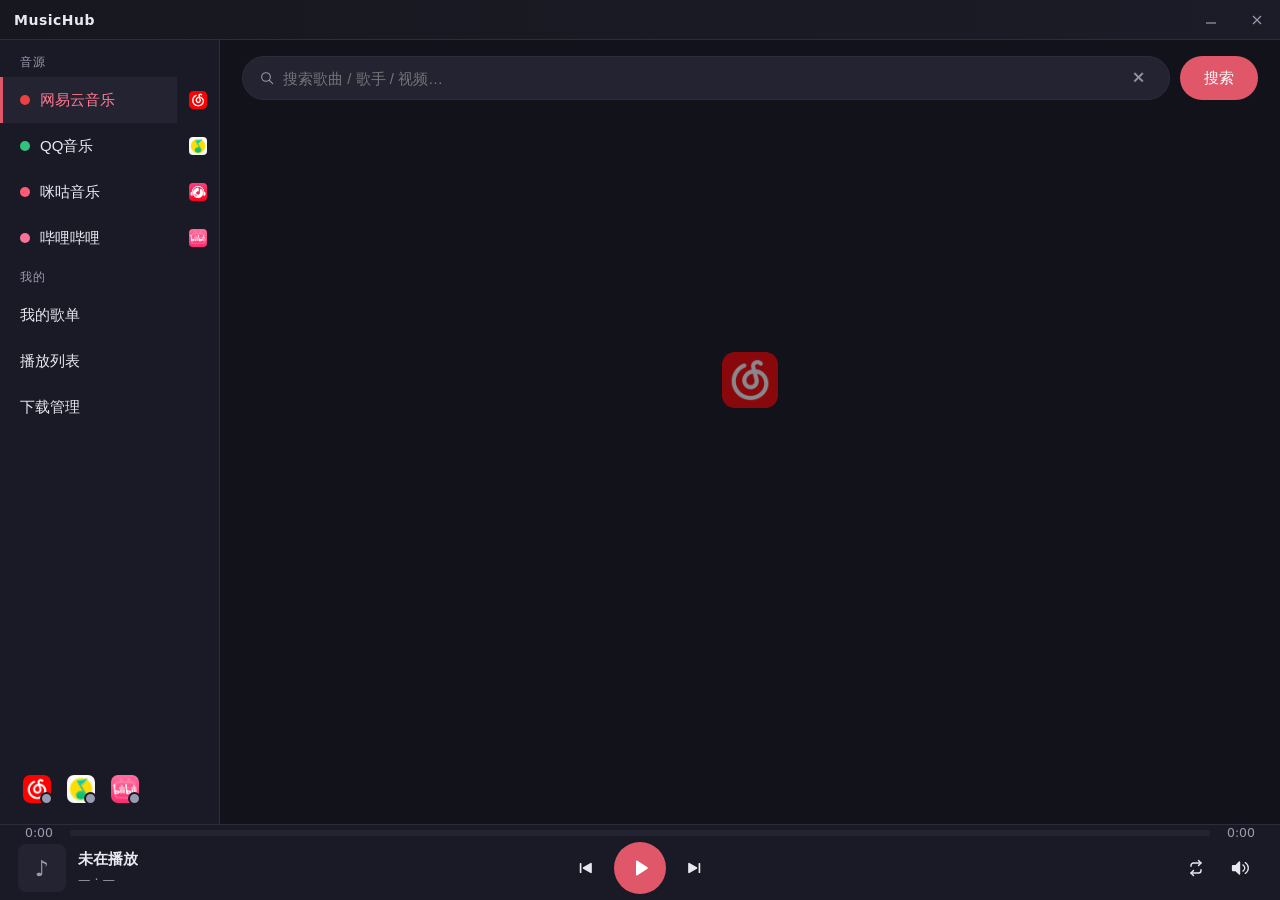
==== web/index.html @ c15dfe08 "MusicHub 多源音乐播放器初始提交 pywebview + WebView2 桌面程序, 内置本地 HTTP 服务; 支持网易云/QQ/咪咕/B站四音源的搜索(含翻页)、播放、歌词、 歌单浏览、" ====
<!DOCTYPE html>
<html lang="zh-CN">
<head>
<meta charset="utf-8">
<meta name="viewport" content="width=device-width, initial-scale=1, maximum-scale=1, user-scalable=no, viewport-fit=cover">
<title>MusicHub</title>
<link rel="stylesheet" href="/web/style.css">
</head>
<body>
<!-- 自定义标题栏(米哈游启动器风格) -->
<div id="titlebar">
  <div class="tb-left">
    <span class="tb-name">MusicHub</span>
  </div>
  <div class="tb-drag"></div>
  <div class="tb-btns">
    <button class="tb-btn" id="tb-min" title="最小化">
      <svg width="10" height="10" viewBox="0 0 10 10"><path d="M0 8h10" stroke="currentColor" stroke-width="1.2"/></svg>
    </button>
    <button class="tb-btn close" id="tb-close" title="关闭">
      <svg width="10" height="10" viewBox="0 0 10 10"><path d="M1 1l8 8M9 1l-8 8" stroke="currentColor" stroke-width="1.2"/></svg>
    </button>
  </div>
</div>
<div id="app">
  <!-- 左栏: 音源 + 我的 -->
  <aside id="sidebar">
    <nav class="sources">
      <div class="nav-title">音源</div>
      <div class="src-row"><button class="src-btn active" data-source="netease"><span class="dot" style="background:#ec4141"></span>网易云音乐</button><button class="src-pl" data-source="netease" title="网易云歌单"><img class="src-ic" src="/web/img/netease.png" alt=""></button></div>
      <div class="src-row"><button class="src-btn" data-source="qq"><span class="dot" style="background:#31c27c"></span>QQ音乐</button><button class="src-pl" data-source="qq" title="QQ歌单"><img class="src-ic" src="/web/img/qq.png" alt=""></button></div>
      <div class="src-row"><button class="src-btn" data-source="migu"><span class="dot" style="background:#ff5b77"></span>咪咕音乐</button><button class="src-pl" data-source="migu" title="咪咕歌单"><img class="src-ic" src="/web/img/migu.png" alt=""></button></div>
      <div class="src-row"><button class="src-btn" data-source="bilibili"><span class="dot" style="background:#fb7299"></span>哔哩哔哩</button><button class="src-pl" data-source="bilibili" title="B站歌单"><img class="src-ic" src="/web/img/bilibili.png" alt=""></button></div>
    </nav>
    <nav class="mine">
      <div class="nav-title">我的</div>
      <button class="mine-btn" id="btn-mylists">我的歌单</button>
      <button class="mine-btn" id="btn-queue">播放列表</button>
      <button class="mine-btn" id="btn-downloads">下载管理</button>
    </nav>
    <div class="sidebar-foot">
      <div class="acct-row">
        <button class="acct-btn" id="btn-login" title="网易云账号"><img class="src-ic" src="/web/img/netease.png" alt=""></button>
        <button class="acct-btn" id="btn-qqlogin" title="QQ音乐账号"><img class="src-ic" src="/web/img/qq.png" alt=""></button>
        <button class="acct-btn" id="btn-bililogin" title="哔哩哔哩账号"><img class="src-ic" src="/web/img/bilibili.png" alt=""></button>
      </div>
    </div>
  </aside>

  <!-- 中栏: 搜索/结果/歌单 -->
  <main id="main">
    <header class="topbar">
      <div class="searchbox">
        <span class="search-ic"><svg viewBox="0 0 48 48" fill="none" stroke="currentColor" stroke-width="3.2" stroke-linecap="round"><circle cx="21" cy="21" r="13"/><path d="M31 31l10 10"/></svg></span>
        <input id="search-input" type="search" placeholder="搜索歌曲 / 歌手 / 视频…" autocomplete="off">
        <button id="search-clear" class="clear-btn" title="清除">✕</button>
      </div>
      <button id="btn-search" class="go-btn">搜索</button>
    </header>
    <div id="crumb" class="crumb hidden"></div>
    <div id="content" class="content scroll-y">
      <div id="list" class="song-list"></div>
      <div id="empty" class="empty">
        <div class="empty-ic src-logo-lg"><img src="/web/img/netease.png" alt="网易云音乐"></div>
      </div>
    </div>
  </main>

  <!-- 右栏: 播放列表 -->
  <aside id="playlist-panel">
    <div class="pl-head">
      <div class="pl-tabs hidden" id="pl-tabs">
        <button class="pl-tab active" data-v="feed">当前视频</button>
        <button class="pl-tab" data-v="main">播放列表</button>
      </div>
      <span class="pl-title">播放列表</span>
      <span class="pl-count" id="pl-count">0</span>
      <button class="pl-clear" id="pl-clear" title="清空">清空</button>
    </div>
    <div id="pl-list" class="pl-list scroll-y"></div>
    <div class="pl-hint">长按拖动排序 · 左滑删除</div>
  </aside>
</div>

<!-- 底部播放条 -->
<div id="playerbar">
  <div class="pb-progress">
    <span class="time" id="t-cur">0:00</span>
    <div class="bar" id="seek-bar"><div class="bar-fill" id="seek-fill"><span class="knob"></span></div><div class="tip" id="seek-tip"></div></div>
    <span class="time" id="t-dur">0:00</span>
  </div>
  <div class="pb-main">
    <div class="pb-info">
      <div class="pb-cover" id="pb-cover"><span>♪</span></div>
      <div class="pb-meta">
        <div class="pb-title" id="pb-title">未在播放</div>
        <div class="pb-artist" id="pb-artist">— · —</div>
      </div>
    </div>
    <div class="pb-controls">
      <button class="pb-btn" id="btn-prev" title="上一首"><svg viewBox="0 0 48 48" fill="currentColor"><rect x="9" y="12" width="4" height="24" rx="1.5"/><path d="M38 13.5v21c0 1.6-1.8 2.5-3.1 1.6L17 25.6c-1.2-.8-1.2-2.4 0-3.2l17.9-10.5c1.3-.9 3.1 0 3.1 1.6z"/></svg></button>
      <button class="pb-btn play" id="btn-play" title="播放/暂停"><svg viewBox="0 0 48 48" fill="currentColor"><path d="M16 10.5v27c0 1.2 1.3 1.9 2.3 1.3l20.6-13.5c1-.6 1-2 0-2.6L18.3 9.2c-1-.6-2.3.1-2.3 1.3z"/></svg></button>
      <button class="pb-btn" id="btn-next" title="下一首"><svg viewBox="0 0 48 48" fill="currentColor"><rect x="35" y="12" width="4" height="24" rx="1.5"/><path d="M10 13.5v21c0 1.6 1.8 2.5 3.1 1.6L31 25.6c1.2-.8 1.2-2.4 0-3.2L13.1 11.9c-1.3-.9-3.1 0-3.1 1.6z"/></svg></button>
    </div>
    <div class="pb-right">
      <button class="pb-btn" id="btn-mode" title="播放模式"></button>
      <button class="pb-btn" id="btn-vol" title="音量"><svg viewBox="0 0 48 48" fill="currentColor"><path d="M24.5 9.8v28.4c0 1.7-2 2.6-3.2 1.4l-8.1-8.1H7.5c-1.7 0-3-1.3-3-3V19.5c0-1.7 1.3-3 3-3h5.7l8.1-8.1c1.2-1.2 3.2-.3 3.2 1.4z"/><path fill="none" stroke="currentColor" stroke-width="3" stroke-linecap="round" d="M31 16.5c2.8 2 4.5 4.9 4.5 7.5s-1.7 5.5-4.5 7.5M36.5 11c4.7 3.2 7.5 7.9 7.5 13s-2.8 9.8-7.5 13"/></svg></button>
    </div>
  </div>
</div>

<!-- 音量浮层 -->
<div id="vol-pop" class="vol-pop hidden">
  <div class="vol-track" id="vol-track"><div class="vol-fill" id="vol-fill"></div></div>
  <span class="vol-val" id="vol-val">80</span>
</div>

<!-- 长按上下文菜单 -->
<div id="ctx-menu" class="ctx-menu hidden"></div>

<!-- 歌单名称输入弹窗 -->
<div id="plname-modal" class="modal hidden">
  <div class="modal-box">
    <button class="modal-close" id="plname-close">✕</button>
    <h3 id="plname-title">新建歌单</h3>
    <input id="plname-input" class="plname-input" type="text" maxlength="30" placeholder="输入歌单名称">
    <div class="plname-actions">
      <button class="go-btn ghost" id="plname-cancel">取消</button>
      <button class="go-btn" id="plname-ok">确定</button>
    </div>
  </div>
</div>

<!-- 歌单封面选择弹窗 -->
<div id="plicon-modal" class="modal hidden">
  <div class="modal-box">
    <button class="modal-close" id="plicon-close">✕</button>
    <h3>选择歌单封面</h3>
    <div class="icon-grid" id="plicon-grid"></div>
    <input type="file" id="plicon-file" accept="image/*" class="hidden">
    <div class="plname-actions">
      <button class="go-btn ghost" id="plicon-none">清除封面</button>
    </div>
  </div>
</div>

<!-- 本地图片裁切弹窗 -->
<div id="crop-modal" class="modal hidden">
  <div class="modal-box crop-box">
    <button class="modal-close" id="crop-close">✕</button>
    <h3>拖动 / 缩放选择封面区域</h3>
    <div class="crop-stage" id="crop-stage">
      <canvas id="crop-canvas" width="280" height="280"></canvas>
      <div class="crop-frame"></div>
    </div>
    <div class="crop-zoom">
      <span>－</span>
      <input type="range" id="crop-zoom" min="1" max="4" step="0.01" value="1">
      <span>＋</span>
    </div>
    <div class="plname-actions">
      <button class="go-btn ghost" id="crop-cancel">取消</button>
      <button class="go-btn" id="crop-ok">确定</button>
    </div>
  </div>
</div>

<!-- 网易云登录弹窗 -->
<div id="login-modal" class="modal hidden">
  <div class="modal-box">
    <button class="modal-close" id="login-close">✕</button>
    <h3>网易云音乐登录</h3>
    <div class="login-tabs">
      <button class="lt active" data-tab="qr">扫码登录</button>
      <button class="lt" data-tab="cookie">粘贴 Cookie</button>
    </div>
    <div class="login-pane" id="pane-qr">
      <div class="qr-wrap"><img id="qr-img" alt="二维码"><div class="qr-mask" id="qr-mask"></div></div>
      <p class="qr-tip" id="qr-tip">用网易云音乐 App 扫码</p>
      <button class="wide-btn" id="qr-refresh">刷新二维码</button>
      <button class="wide-btn ghost" id="qr-native">扫码被风控？在应用内登录</button>
      <p class="qr-tip err" id="qr-native-msg"></p>
    </div>
    <div class="login-pane hidden" id="pane-cookie">
      <p class="qr-tip">在电脑浏览器登录 music.163.com 后，复制请求头 Cookie 粘贴到下方（或仅 MUSIC_U 值）</p>
      <textarea id="cookie-input" rows="4" placeholder="MUSIC_U=...; NMTID=..."></textarea>
      <button class="wide-btn" id="cookie-save">保存登录</button>
      <p class="qr-tip err" id="cookie-msg"></p>
    </div>
    <button class="wide-btn ghost hidden" id="ne-logout" style="margin-top:10px">退出登录</button>
  </div>
</div>

<!-- QQ音乐登录弹窗 -->
<div id="qqlogin-modal" class="modal hidden">
  <div class="modal-box">
    <button class="modal-close" id="qqlogin-close">✕</button>
    <h3>QQ音乐登录</h3>
    <div class="login-pane" id="pane-qq">
      <button class="wide-btn" id="qq-native">在应用内登录（推荐，自动写入）</button>
      <p class="qr-tip">在弹出的官方页面中扫码或账号登录 QQ 音乐，完成后自动保存登录态，无需手动复制 Cookie</p>
      <p class="qr-tip err" id="qq-native-msg"></p>
      <p class="qr-tip">或手动粘贴 Cookie：在电脑浏览器登录 y.qq.com 后，按 F12 打开开发者工具，在 Network 任意请求的 Request Headers 中复制完整 Cookie 粘贴到下方（需包含 uin= 与 qqmusic_key= 或 qm_keyst=）</p>
      <textarea id="qq-cookie-input" rows="4" placeholder="uin=123456789; qqmusic_key=Q_H_L_...; qm_keyst=Q_H_L_..."></textarea>
      <button class="wide-btn" id="qq-cookie-save">保存登录</button>
      <button class="wide-btn hidden" id="qq-logout" style="margin-top:8px">退出登录</button>
      <p class="qr-tip err" id="qq-cookie-msg"></p>
    </div>
  </div>
</div>

<!-- B站登录弹窗 -->
<div id="bililogin-modal" class="modal hidden">
  <div class="modal-box">
    <button class="modal-close" id="bililogin-close">✕</button>
    <h3>哔哩哔哩登录</h3>
    <div class="login-tabs">
      <button class="blt active" data-tab="qr">扫码登录</button>
      <button class="blt" data-tab="cookie">粘贴 Cookie</button>
    </div>
    <div class="login-pane" id="bili-pane-qr">
      <div class="qr-wrap"><img id="bili-qr-img" alt="二维码"><div class="qr-mask" id="bili-qr-mask"></div></div>
      <p class="qr-tip" id="bili-qr-tip">用哔哩哔哩 App 扫码</p>
      <button class="wide-btn" id="bili-qr-refresh">刷新二维码</button>
    </div>
    <div class="login-pane hidden" id="bili-pane-cookie">
      <p class="qr-tip">在电脑浏览器登录 bilibili.com 后，按 F12 打开开发者工具，在 Network 任意请求的 Request Headers 中复制完整 Cookie 粘贴到下方（需包含 SESSDATA=）</p>
      <textarea id="bili-cookie-input" rows="4" placeholder="SESSDATA=...; bili_jct=...; DedeUserID=..."></textarea>
      <button class="wide-btn" id="bili-cookie-save">保存登录</button>
      <p class="qr-tip err" id="bili-cookie-msg"></p>
    </div>
    <button class="wide-btn hidden" id="bili-logout" style="margin-top:8px">退出登录</button>
  </div>
</div>

<!-- 歌词/视频全屏覆盖层 -->
<div id="lyric-overlay" class="lyric-overlay hidden">
  <div class="lo-bg" id="lo-bg"></div>
  <div class="lo-head">
    <div class="lo-meta">
      <div class="lo-title" id="lo-title">未在播放</div>
      <div class="lo-artist" id="lo-artist">—</div>
    </div>
    <div class="lo-seek">
      <button class="ls-btn" id="lo-prev" title="上一首"><svg viewBox="0 0 48 48" fill="currentColor"><rect x="9" y="12" width="4" height="24" rx="1.5"/><path d="M38 13.5v21c0 1.6-1.8 2.5-3.1 1.6L17 25.6c-1.2-.8-1.2-2.4 0-3.2l17.9-10.5c1.3-.9 3.1 0 3.1 1.6z"/></svg></button>
      <span class="time" id="lo-t-cur">0:00</span>
      <div class="bar" id="lo-seek-bar"><div class="bar-fill" id="lo-seek-fill"><span class="knob"></span></div></div>
      <span class="time" id="lo-t-dur">0:00</span>
      <button class="ls-btn" id="lo-next" title="下一首"><svg viewBox="0 0 48 48" fill="currentColor"><rect x="35" y="12" width="4" height="24" rx="1.5"/><path d="M10 13.5v21c0 1.6 1.8 2.5 3.1 1.6l17.9-10.5c1.2-.8 1.2-2.4 0-3.2L13.1 11.9c-1.3-.9-3.1 0-3.1 1.6z"/></svg></button>
    </div>
    <div class="lo-right">
      <button class="lo-close" id="lo-close" title="收起"><svg viewBox="0 0 24 24" fill="none" stroke="currentColor" stroke-width="2.2" stroke-linecap="round"><path d="M6 9l6 6 6-6"/></svg></button>
    </div>
  </div>
  <div class="lo-body">
    <div class="lo-video hidden" id="lo-video">
      <video id="lo-video-el" muted playsinline></video>
      <div class="lo-danmaku" id="lo-danmaku"></div>
      <div class="lo-gesture" id="lo-g-left"></div>
      <div class="lo-gesture right" id="lo-g-right"></div>
      <button class="mini-fs" id="mini-fs" title="全屏"><svg viewBox="0 0 24 24" fill="none" stroke="currentColor" stroke-width="2" stroke-linecap="round" stroke-linejoin="round"><path d="M8 3H5a2 2 0 0 0-2 2v3M16 3h3a2 2 0 0 1 2 2v3M8 21H5a2 2 0 0 1-2-2v-3M16 21h3a2 2 0 0 0 2-2v-3"/></svg></button>
      <div class="lo-indicator" id="lo-indicator"></div>
      <div class="lo-pp" id="lo-pp"><svg viewBox="0 0 24 24" fill="currentColor"><path d="M8 5v14l11-7z"/></svg></div>
      <div class="lo-bar">
        <div class="bar" id="v-seek-bar"><div class="bar-fill" id="v-seek-fill"><span class="knob"></span></div></div>
        <div class="lo-bar-row">
          <div class="lo-bar-btns">
            <button class="vc-btn" id="v-prev" title="上一首"><svg viewBox="0 0 48 48" fill="currentColor"><rect x="9" y="12" width="4" height="24" rx="1.5"/><path d="M38 13.5v21c0 1.6-1.8 2.5-3.1 1.6L17 25.6c-1.2-.8-1.2-2.4 0-3.2l17.9-10.5c1.3-.9 3.1 0 3.1 1.6z"/></svg></button>
            <button class="vc-btn" id="v-play" title="播放/暂停"></button>
            <button class="vc-btn" id="v-next" title="下一首"><svg viewBox="0 0 48 48" fill="currentColor"><rect x="35" y="12" width="4" height="24" rx="1.5"/><path d="M10 13.5v21c0 1.6 1.8 2.5 3.1 1.6l17.9-10.5c1.2-.8 1.2-2.4 0-3.2L13.1 11.9c-1.3-.9-3.1 0-3.1 1.6z"/></svg></button>
            <span class="vc-time"><span id="v-t-cur">0:00</span> / <span id="v-t-dur">0:00</span></span>
          </div>
          <div class="dm-send">
            <select id="dm-mode" class="dm-sel" title="弹幕位置"><option value="1">滚动</option><option value="5">顶部</option><option value="4">底部</option></select>
            <select id="dm-color" class="dm-sel" title="弹幕颜色"><option value="16777215">白</option><option value="16711680">红</option><option value="65280">绿</option><option value="465560">蓝</option><option value="16776960">黄</option><option value="16753920">橙</option><option value="16711935">粉</option></select>
            <input id="dm-input" maxlength="100" placeholder="发个友善的弹幕见证当下">
            <button id="dm-btn">发送</button>
          </div>
          <div class="lo-bar-right">
            <button class="vc-act" id="v-like" title="点赞"><svg viewBox="0 0 24 24" fill="none" stroke="currentColor" stroke-width="1.7" stroke-linejoin="round" stroke-linecap="round"><path d="M7 22V11l5-9c1.4.3 2.2 1.4 2.2 2.9L13.5 9H19c1.2 0 2.1 1.1 1.8 2.3l-1.6 8A2 2 0 0 1 17.2 21H7Z"/><path d="M7 11H4a1 1 0 0 0-1 1v9a1 1 0 0 0 1 1h3"/></svg><span class="vc-act-n" id="v-like-n">0</span></button>
            <button class="vc-act" id="v-coin" title="投币"><svg viewBox="0 0 24 24" fill="none" stroke="currentColor" stroke-width="1.7"><circle cx="12" cy="12" r="9"/><text x="12" y="16.2" text-anchor="middle" font-size="11.5" font-weight="700" fill="currentColor" stroke="none">币</text></svg><span class="vc-act-n" id="v-coin-n">0</span></button>
            <button class="vc-act" id="v-cmt" title="评论区"><svg viewBox="0 0 24 24" fill="none" stroke="currentColor" stroke-width="1.7" stroke-linejoin="round"><path d="M21 6a2 2 0 0 0-2-2H5a2 2 0 0 0-2 2v9a2 2 0 0 0 2 2h2v4l4.5-4H19a2 2 0 0 0 2-2V6Z"/></svg><span class="vc-act-n" id="v-cmt-n">0</span></button>
            <button class="vc-toggle on" id="v-danmaku" title="弹幕显示模式"><svg viewBox="0 0 24 24"><rect x="2.5" y="4.5" width="19" height="15" rx="3.5" fill="none" stroke="currentColor" stroke-width="1.8"/><text x="12" y="16" text-anchor="middle" font-size="10" font-weight="700" fill="currentColor">弹</text></svg></button>
            <select class="lo-speed" id="lo-speed" title="倍速播放"><option value="0.5">0.5x</option><option value="0.75">0.75x</option><option value="1" selected>1x</option><option value="1.25">1.25x</option><option value="1.5">1.5x</option><option value="2">2x</option></select>
            <select class="lo-quality hidden" id="lo-quality" title="视频清晰度"></select>
            <div class="lo-ctl" id="lo-ctl"></div>
            <button id="lo-fs-btn" title="全屏"><svg viewBox="0 0 24 24" fill="none" stroke="currentColor" stroke-width="2" stroke-linecap="round" stroke-linejoin="round"><path d="M8 3H5a2 2 0 0 0-2 2v3M16 3h3a2 2 0 0 1 2 2v3M8 21H5a2 2 0 0 1-2-2v-3M16 21h3a2 2 0 0 0 2-2v-3"/></svg></button>
          </div>
        </div>
      </div>
    </div>
    <div class="lo-lyric scroll-y" id="lo-lyric"><div class="lo-lyric-inner" id="lo-lyric-inner"></div></div>
    <div class="lo-comments hidden" id="lo-comments">
      <div class="lo-cmt-head">
        <button class="lo-cmt-tab active" id="cmt-tab-c">评论区</button>
        <button class="lo-cmt-tab" id="cmt-tab-r">相关推荐</button>
        <span class="lo-cmt-count" id="lo-cmt-count"></span>
        <div class="lo-cmt-sort" id="cmt-sort">
          <button class="cs-btn active" data-sort="2">最热</button>
          <button class="cs-btn" data-sort="0">最新</button>
        </div>
        <button class="lo-cmt-close" id="lo-cmt-close" title="收起评论区"><svg viewBox="0 0 24 24" fill="none" stroke="currentColor" stroke-width="2.2" stroke-linecap="round"><path d="M6 9l6 6 6-6"/></svg></button>
      </div>
      <div class="lo-cmt-list scroll-y" id="lo-cmt-list"></div>
      <div class="lo-cmt-input" id="lo-cmt-input">
        <div class="lo-cmt-reply-tip hidden" id="cmt-reply-tip"></div>
        <div class="lo-cmt-row">
          <input id="cmt-text" type="text" maxlength="100" placeholder="发一条友善的评论" autocomplete="off">
          <button class="go-btn" id="cmt-send">发送</button>
        </div>
      </div>
    </div>
  </div>
</div>

<audio id="audio" preload="auto"></audio>
<script src="/web/app.js"></script>
</body>
</html>
---- web/style.css ----
:root {
  --bg: #12121a;
  --bg2: #1a1a26;
  --bg3: #232332;
  --fg: #e8e8f0;
  --fg-dim: #9a9ab0;
  --accent: #e0576a;
  --accent2: #ff7a90;
  --line: #2c2c3d;
  --hover: #2a2a3c;
  --radius: 10px;
}

* { box-sizing: border-box; margin: 0; padding: 0; -webkit-tap-highlight-color: transparent; }

html, body {
  height: 100%;
  overflow: hidden;
  background: var(--bg);
  color: var(--fg);
  font-family: "Microsoft YaHei", "PingFang SC", "Segoe UI", system-ui, sans-serif;
  font-size: 15px;
  user-select: none;
  touch-action: manipulation;
}

.scroll-y { overflow-y: auto; overscroll-behavior: contain; touch-action: pan-y; -webkit-overflow-scrolling: touch; }
.scroll-y::-webkit-scrollbar { width: 8px; }
.scroll-y::-webkit-scrollbar-thumb { background: #3a3a4d; border-radius: 4px; }
.scroll-y::-webkit-scrollbar-track { background: transparent; }

.hidden { display: none !important; }

/* ---------- 自定义标题栏(米哈游启动器风格) ---------- */
#titlebar {
  position: fixed; top: 0; left: 0; right: 0; height: 40px;
  display: flex; align-items: stretch; z-index: 500;
  background: linear-gradient(90deg, #17171f 0%, #1c1c28 100%);
  border-bottom: 1px solid var(--line);
  -webkit-app-region: drag; user-select: none;
}
.tb-left { display: flex; align-items: center; gap: 8px; padding-left: 14px; }
.tb-logo { font-size: 16px; color: var(--accent); }
.tb-name { font-size: 14px; font-weight: 600; letter-spacing: .5px; color: var(--fg); }
.tb-sub { font-size: 12px; color: var(--fg-dim); margin-left: 2px; }
.tb-drag { flex: 1; }
.tb-btns { display: flex; -webkit-app-region: no-drag; }
.tb-btn {
  width: 46px; border: none; background: none; color: var(--fg-dim);
  cursor: pointer; display: flex; align-items: center; justify-content: center;
  transition: background .15s, color .15s;
}
.tb-btn:hover { background: var(--hover); color: var(--fg); }
.tb-btn.close:hover { background: #e81123; color: #fff; }

#app {
  display: grid;
  grid-template-columns: 220px 1fr 320px;
  margin-top: 40px;
  height: calc(100vh - 40px - 76px);
}

/* ---------- 左栏 ---------- */
#sidebar {
  background: var(--bg2);
  border-right: 1px solid var(--line);
  display: flex;
  flex-direction: column;
  padding: 6px 0 18px;
  overflow-y: auto;
}
.brand { display: flex; align-items: center; gap: 10px; padding: 0 20px 18px; }
.logo { font-size: 26px; color: var(--accent); }
.brand-name { font-size: 19px; font-weight: 700; letter-spacing: .5px; }
.nav-title { font-size: 12px; color: var(--fg-dim); padding: 8px 20px 6px; letter-spacing: 1px; }
.src-btn, .mine-btn {
  display: flex; align-items: center; gap: 10px;
  width: 100%; text-align: left;
  background: none; border: none; color: var(--fg);
  font-size: 15px; padding: 12px 20px; cursor: pointer;
  min-height: 46px;
  transition: background .15s;
}
.src-btn:hover, .mine-btn:hover { background: var(--hover); }
.mine-btn.active { background: var(--hover); color: var(--accent2); }
#btn-queue.active { color: var(--fg); }
.src-btn.active { background: var(--bg3); color: var(--accent2); border-left: 3px solid var(--accent); padding-left: 17px; }
.src-row { display: flex; align-items: stretch; }
.src-row .src-btn { flex: 1; min-width: 0; }
.src-pl {
  background: none; border: none; color: var(--fg-dim);
  font-size: 15px; padding: 0 12px; cursor: pointer;
  min-height: 46px; transition: background .15s;
}
.src-pl:hover { background: var(--hover); color: var(--fg); }
.src-pl.active { color: var(--accent2); }
.src-pl svg { width: 18px; height: 18px; display: block; }
.src-logo svg { width: 26px; height: 26px; display: block; }
.src-logo-lg svg { width: 56px; height: 56px; display: block; margin: 0 auto; }
.src-logo img { width: 26px; height: 26px; display: block; border-radius: 6px; }
.src-logo-lg img { width: 56px; height: 56px; display: block; border-radius: 12px; margin: 0 auto; }
.src-ic { width: 18px; height: 18px; display: block; border-radius: 4px; object-fit: cover; flex-shrink: 0; }
.dot { width: 10px; height: 10px; border-radius: 50%; flex-shrink: 0; }
.sidebar-foot { margin-top: auto; padding: 16px 20px 0; font-size: 12px; color: var(--fg-dim); }
.acct-row { display: flex; align-items: center; gap: 10px; }
.acct-btn { position: relative; width: 34px; height: 34px; padding: 0; border: none; border-radius: 8px; background: none; cursor: pointer; display: flex; align-items: center; justify-content: center; transition: background .15s, transform .1s; }
.acct-btn:hover { background: var(--hover); }
.acct-btn:active { transform: scale(.92); }
.acct-btn img { width: 28px; height: 28px; border-radius: 7px; display: block; }
.acct-btn::after { content: ""; position: absolute; right: 1px; bottom: 1px; width: 9px; height: 9px; border-radius: 50%; background: var(--fg-dim); border: 2px solid var(--bg2); }
.acct-btn.logged-in::after { background: #2ecc71; }

/* ---------- 中栏 ---------- */
#main { display: flex; flex-direction: column; min-width: 0; min-height: 0; }
.topbar { display: flex; gap: 10px; padding: 16px 22px; align-items: center; }
.searchbox {
  flex: 1; display: flex; align-items: center; gap: 8px;
  background: var(--bg3); border: 1px solid var(--line);
  border-radius: 22px; padding: 0 16px; height: 44px;
}
.searchbox:focus-within { border-color: var(--accent); }
.search-ic { color: var(--fg-dim); font-size: 15px; display: flex; align-items: center; }
.search-ic svg { width: 16px; height: 16px; display: block; }
#search-input { flex: 1; background: none; border: none; outline: none; color: var(--fg); font-size: 15px; height: 100%; }
#search-input::-webkit-search-cancel-button { display: none; }
.clear-btn { background: none; border: none; color: var(--fg-dim); font-size: 14px; cursor: pointer; width: 28px; height: 28px; border-radius: 50%; }
.clear-btn:hover { background: var(--hover); color: var(--fg); }
.go-btn {
  background: var(--accent); color: #fff; border: none; border-radius: 22px;
  height: 44px; padding: 0 24px; font-size: 15px; cursor: pointer; white-space: nowrap;
}
.go-btn:hover { background: var(--accent2); }
.go-btn.ghost { background: var(--bg3); color: var(--fg-dim); }
.go-btn.ghost:hover { background: var(--hover); color: var(--fg); }
.go-btn:disabled { opacity: .35; pointer-events: none; }
.pager-bar { display: flex; align-items: center; justify-content: center; flex-wrap: wrap; gap: 16px; padding: 14px 12px 18px; }
.pager-bar .go-btn { min-width: 96px; height: 40px; }
.pg-info { color: var(--fg-dim); font-size: 13px; display: flex; align-items: center; gap: 6px; }
.pg-num { width: 52px; height: 30px; box-sizing: border-box; text-align: center; background: var(--bg3); border: 1px solid var(--line); border-radius: 8px; color: var(--fg); font-size: 13px; outline: none; -moz-appearance: textfield; appearance: textfield; }
.pg-num::-webkit-outer-spin-button, .pg-num::-webkit-inner-spin-button { -webkit-appearance: none; margin: 0; }
.pg-num:focus { border-color: var(--accent); }
.plname-input { width: 100%; box-sizing: border-box; background: var(--bg3); border: 1px solid var(--line); border-radius: 8px; color: var(--fg); font-size: 15px; padding: 12px; height: 46px; outline: none; }
.plname-input:focus { border-color: var(--accent); }
.plname-actions { display: flex; gap: 10px; margin-top: 18px; }
.plname-actions .go-btn { flex: 1; }
.icon-grid { display: grid; grid-template-columns: repeat(4, 1fr); gap: 12px; max-height: 50vh; overflow-y: auto; }
.icon-cell { position: relative; aspect-ratio: 1; border-radius: 12px; background: var(--bg3); border: 2px solid transparent; display: flex; align-items: center; justify-content: center; cursor: pointer; overflow: hidden; transition: border-color .15s, background .15s; }
.icon-cell:hover { background: var(--hover); }
.icon-cell.sel { border-color: var(--accent); }
.icon-cell img { width: 100%; height: 100%; object-fit: cover; display: block; }
.icon-cell.upload { flex-direction: column; gap: 4px; border: 2px dashed var(--line); background: transparent; }
.icon-cell.upload:hover { border-color: var(--accent); }
.icon-cell .up-ic { font-size: 26px; color: var(--fg-dim); }
.ic-label { position: absolute; bottom: 0; left: 0; right: 0; font-size: 11px; text-align: center; background: rgba(0,0,0,.55); color: #fff; padding: 2px 0; }
.grid-title { grid-column: 1/-1; font-size: 13px; color: var(--fg-dim); padding: 4px 0; }
.crop-box { width: 330px; }
.crop-stage { position: relative; width: 280px; height: 280px; margin: 14px auto 6px; border-radius: 12px; overflow: hidden; background: #000; touch-action: none; cursor: grab; }
.crop-stage:active { cursor: grabbing; }
.crop-stage canvas { display: block; width: 280px; height: 280px; }
.crop-frame { position: absolute; inset: 0; pointer-events: none; box-shadow: inset 0 0 0 2px var(--accent2); border-radius: 12px; }
.crop-frame::before, .crop-frame::after { content: ""; position: absolute; left: 50%; transform: translateX(-50%); width: 60%; height: 1px; background: rgba(255,255,255,.25); }
.crop-frame::before { top: 33%; } .crop-frame::after { top: 66%; }
.crop-zoom { display: flex; align-items: center; gap: 10px; padding: 4px 6px; color: var(--fg-dim); }
.crop-zoom input[type=range] { flex: 1; accent-color: var(--accent); height: 30px; }

.crumb { padding: 0 22px 10px; color: var(--fg-dim); font-size: 13px; display: flex; align-items: center; gap: 8px; }
.crumb a { color: var(--accent2); cursor: pointer; text-decoration: none; }

.content { flex: 1; min-height: 0; padding: 0 12px 20px; }

/* 歌曲行 */
.song-list { display: flex; flex-direction: column; }
.song-row {
  display: flex; align-items: center; gap: 12px;
  padding: 8px 12px; border-radius: var(--radius); min-height: 56px;
  cursor: pointer; position: relative;
  transition: background .12s;
}
.song-row:hover { background: var(--hover); }
.song-row.playing { background: var(--bg3); }
.song-row.playing .s-title { color: var(--accent2); }
.s-idx { width: 26px; text-align: center; color: var(--fg-dim); font-size: 13px; flex-shrink: 0; }
.s-cover { width: 44px; height: 44px; border-radius: 6px; object-fit: cover; background: var(--bg3); flex-shrink: 0; }
.s-cover-ph { width: 44px; height: 44px; border-radius: 6px; background: var(--bg3); flex-shrink: 0; display: flex; align-items: center; justify-content: center; color: var(--fg-dim); }
.s-meta { flex: 1; min-width: 0; }
.s-title { font-size: 15px; white-space: nowrap; overflow: hidden; text-overflow: ellipsis; }
.s-artist { font-size: 12.5px; color: var(--fg-dim); white-space: nowrap; overflow: hidden; text-overflow: ellipsis; margin-top: 2px; }
.s-dur { color: var(--fg-dim); font-size: 13px; flex-shrink: 0; }
.s-add {
  flex-shrink: 0; width: 40px; height: 40px; border-radius: 50%;
  background: var(--bg3); border: none; color: var(--accent2); font-size: 20px; cursor: pointer;
  display: flex; align-items: center; justify-content: center;
}
.s-add:hover { background: var(--accent); color: #fff; }
.s-vip { flex-shrink: 0; font-size: 11px; color: #f5a623; border: 1px solid #f5a623; border-radius: 4px; padding: 1px 5px; }
.src-tag { flex-shrink: 0; font-size: 11px; color: var(--fg-dim); background: var(--bg3); border-radius: 4px; padding: 2px 6px; }

.empty { text-align: center; color: var(--fg-dim); display: flex; flex-direction: column; align-items: center; justify-content: center; min-height: 60vh; }
.empty-ic { font-size: 48px; margin-bottom: 12px; opacity: .5; }
.loading { text-align: center; color: var(--fg-dim); padding: 40px; }

/* ---------- 右栏 播放列表 ---------- */
/* 非常驻: 默认隐藏, 点击侧栏"播放列表"展开 */
body:not(.show-queue) #app { grid-template-columns: 220px 1fr 0; }
body:not(.show-queue) #playlist-panel { display: none; }
#playlist-panel { background: var(--bg2); border-left: 1px solid var(--line); display: flex; flex-direction: column; min-height: 0; }
.pl-head { display: flex; align-items: center; gap: 8px; padding: 16px 18px; border-bottom: 1px solid var(--line); flex-wrap: wrap; }
.pl-tabs { display: flex; gap: 4px; background: var(--bg3); border-radius: 8px; padding: 3px; }
.pl-tab { border: none; background: none; color: var(--fg-dim); font-size: 12px; padding: 4px 10px; border-radius: 6px; cursor: pointer; min-height: 26px; }
.pl-tab.active { background: var(--hover); color: var(--fg); }
.pl-title { font-weight: 700; font-size: 15px; }
.pl-count { background: var(--bg3); color: var(--fg-dim); border-radius: 10px; padding: 1px 8px; font-size: 12px; }
.pl-clear { margin-left: auto; background: none; border: none; color: var(--fg-dim); font-size: 13px; cursor: pointer; padding: 6px 8px; border-radius: 6px; min-height: 32px; }
.pl-clear:hover { color: var(--accent2); background: var(--hover); }
.pl-list { flex: 1; min-height: 0; padding: 6px 0; position: relative; }
.pl-hint { padding: 10px 18px; font-size: 11px; color: var(--fg-dim); border-top: 1px solid var(--line); }

.pl-row {
  display: flex; align-items: center; gap: 10px; padding: 7px 14px;
  min-height: 50px; cursor: pointer; position: relative;
  border-left: 3px solid transparent;
}
.pl-row:hover { background: var(--hover); }
.pl-row.playing { border-left-color: var(--accent); background: var(--bg3); }
.pl-row.playing .pl-t { color: var(--accent2); }
.pl-row.dragging { opacity: .25; }
.pl-ghost { position: absolute; z-index: 1000; pointer-events: none; background: var(--bg3); box-shadow: 0 10px 28px rgba(0,0,0,.55); opacity: .97; display: flex; align-items: center; gap: 10px; padding: 7px 14px; min-height: 50px; }
.pl-drop-line { position: absolute; z-index: 1001; pointer-events: none; left: 0; right: 0; height: 2px; background: var(--accent); }
.pl-grip { color: var(--fg-dim); font-size: 14px; cursor: grab; width: 18px; text-align: center; flex-shrink: 0; }
.pl-t { flex: 1; min-width: 0; }
.pl-t .n { font-size: 14px; white-space: nowrap; overflow: hidden; text-overflow: ellipsis; }
.pl-t .a { font-size: 12px; color: var(--fg-dim); white-space: nowrap; overflow: hidden; text-overflow: ellipsis; }
.pl-del { width: 34px; height: 34px; border-radius: 50%; background: none; border: none; color: var(--fg-dim); font-size: 16px; cursor: pointer; flex-shrink: 0; }
.pl-del:hover { color: var(--accent); background: var(--hover); }
.pl-empty { text-align: center; color: var(--fg-dim); padding: 50px 20px; font-size: 13px; }

/* ---------- 底部播放条 ---------- */
#playerbar {
  position: fixed; bottom: 0; left: 0; right: 0; height: 76px;
  background: var(--bg2); border-top: 1px solid var(--line);
  display: flex; flex-direction: column; justify-content: center; gap: 2px;
  padding: 0 18px 6px; z-index: 50;
}
.pb-progress { display: flex; align-items: center; gap: 10px; width: 100%; }
.pb-main { display: grid; grid-template-columns: 1fr auto 1fr; align-items: center; width: 100%; }
.pb-info { display: flex; align-items: center; gap: 12px; min-width: 0; }
.pb-right { display: flex; align-items: center; justify-self: end; }
.pb-cover { width: 48px; height: 48px; border-radius: 8px; background: var(--bg3); display: flex; align-items: center; justify-content: center; font-size: 22px; color: var(--fg-dim); overflow: hidden; flex-shrink: 0; }
.pb-cover img { width: 100%; height: 100%; object-fit: cover; }
.pb-meta { display: flex; flex-direction: column; justify-content: center; min-width: 0; }
.pb-title { font-size: 15px; font-weight: 600; white-space: nowrap; overflow: hidden; text-overflow: ellipsis; }
.pb-artist { font-size: 12.5px; color: var(--fg-dim); white-space: nowrap; overflow: hidden; text-overflow: ellipsis; margin-top: 3px; }
.pb-controls { display: flex; align-items: center; justify-content: center; gap: 6px; }
.pb-btn { width: 44px; height: 44px; border-radius: 50%; background: none; border: none; color: var(--fg); font-size: 18px; cursor: pointer; display: flex; align-items: center; justify-content: center; }
.pb-btn svg { width: 20px; height: 20px; display: block; }
.pb-btn:hover { background: var(--hover); }
.pb-btn.play { width: 52px; height: 52px; background: var(--accent); color: #fff; font-size: 20px; }
.pb-btn.play svg { width: 24px; height: 24px; }
.pb-btn.play:hover { background: var(--accent2); }
.time { color: var(--fg-dim); font-size: 12.5px; width: 42px; text-align: center; font-variant-numeric: tabular-nums; }
.bar { flex: 1; height: 6px; background: var(--bg3); border-radius: 3px; position: relative; cursor: pointer; touch-action: none; }
.bar-fill { position: absolute; left: 0; top: 0; bottom: 0; width: 0; background: var(--accent); border-radius: 3px; }
.knob { position: absolute; right: -7px; top: 50%; transform: translateY(-50%); width: 14px; height: 14px; border-radius: 50%; background: #fff; box-shadow: 0 1px 4px rgba(0,0,0,.4); opacity: 0; transition: opacity .15s; }
.bar:hover .knob, .bar.dragging .knob { opacity: 1; }
.tip { position: absolute; bottom: 16px; transform: translateX(-50%); background: #000; color: #fff; font-size: 12px; padding: 2px 7px; border-radius: 4px; white-space: nowrap; opacity: 0; pointer-events: none; }
.tip.show { opacity: 1; }

/* ---------- 音量浮层 ---------- */
.vol-pop {
  position: fixed; bottom: 100px; right: 360px; width: 44px; height: 150px;
  background: var(--bg3); border: 1px solid var(--line); border-radius: 10px;
  display: flex; flex-direction: column; align-items: center; justify-content: center; gap: 8px;
  z-index: 60; box-shadow: 0 8px 24px rgba(0,0,0,.5);
}
.vol-track { width: 6px; height: 100px; background: var(--bg); border-radius: 3px; position: relative; cursor: pointer; touch-action: none; }
.vol-fill { position: absolute; left: 0; right: 0; bottom: 0; height: 80%; background: var(--accent); border-radius: 3px; }
.vol-val { font-size: 12px; color: var(--fg-dim); }

/* ---------- 歌词/视频全屏覆盖层 ---------- */
.lyric-overlay {
  position: fixed; inset: 0; z-index: 400;
  display: flex; flex-direction: column;
  background: var(--bg);
  animation: lo-in .28s ease;
}
@keyframes lo-in { from { opacity: 0; transform: translateY(24px); } to { opacity: 1; transform: none; } }
.lo-bg { position: absolute; inset: 0; background-size: cover; background-position: center; filter: blur(60px) brightness(.42) saturate(1.3); transform: scale(1.15); }
.lo-head { position: relative; display: grid; grid-template-columns: 1fr minmax(200px, 520px) 1fr; align-items: center; gap: 16px; padding: 56px 40px 10px; }
.lo-meta { min-width: 0; }
.lo-title { font-size: 22px; font-weight: 700; white-space: nowrap; overflow: hidden; text-overflow: ellipsis; }
.lo-artist { font-size: 14px; color: var(--fg-dim); margin-top: 4px; white-space: nowrap; overflow: hidden; text-overflow: ellipsis; }
.lo-seek { display: flex; align-items: center; gap: 10px; justify-self: center; width: 100%; }
.lo-seek .bar { flex: 1; }
.lyric-overlay.video-mode .lo-seek { display: none; }
.lyric-overlay.video-mode .lo-head { grid-template-columns: 1fr auto; }
.lyric-overlay.video-mode .lo-meta { padding-right: 70px; }
.ls-btn { width: 30px; height: 30px; border: none; border-radius: 6px; background: none; color: rgba(255,255,255,.85); cursor: pointer; display: flex; align-items: center; justify-content: center; flex: none; }
.ls-btn svg { width: 18px; height: 18px; }
.ls-btn:hover { background: rgba(255,255,255,.12); color: #fff; }
.lo-right { position: absolute; right: 24px; top: 56px; display: flex; align-items: center; gap: 10px; }
.lo-quality { height: 32px; background: var(--bg2); color: var(--fg); border: 1px solid var(--line); border-radius: 8px; padding: 0 8px; font-size: 13px; cursor: pointer; outline: none; }
.lo-quality:hover { border-color: var(--accent); }
.lo-close { width: 44px; height: 44px; border-radius: 50%; border: none; background: rgba(255,255,255,.08); color: var(--fg); cursor: pointer; display: flex; align-items: center; justify-content: center; flex-shrink: 0; }
.lo-close svg { width: 24px; height: 24px; }
.lo-close:hover { background: rgba(255,255,255,.16); }
.lo-body { position: relative; flex: 1; display: flex; align-items: center; justify-content: center; gap: 40px; padding: 20px 40px 120px; min-height: 0; }
/* 评论区打开时: 覆盖层横向手势交给 JS(右滑关闭), 纵向滚动不受影响 */
.lyric-overlay.cmt-open { touch-action: pan-y; }
.lo-video { position: relative; width: 100%; height: 100%; border-radius: 12px; overflow: hidden; background: #000; box-shadow: 0 12px 40px rgba(0,0,0,.5); display: flex; align-items: center; justify-content: center; }
.lo-video video { width: 100%; height: 100%; object-fit: contain; display: block; }
.lo-video.fs { position: fixed; inset: 0; z-index: 700; border-radius: 0; box-shadow: none; }
.lo-bar { position: absolute; left: 0; right: 0; bottom: 0; z-index: 5; display: none; padding: 10px 16px 12px; background: linear-gradient(to top, rgba(0,0,0,.72), rgba(0,0,0,.25) 60%, transparent); }
.lo-video.show-ctl .lo-bar { display: block; }
.lo-bar .bar { height: 5px; }
.lo-bar-row { display: flex; align-items: center; justify-content: space-between; gap: 12px; margin-top: 8px; }
.lo-bar-btns { display: flex; align-items: center; gap: 6px; }
.lo-bar-right { display: flex; align-items: center; gap: 10px; }
.vc-btn { width: 38px; height: 38px; border: none; border-radius: 8px; background: none; color: #fff; cursor: pointer; display: flex; align-items: center; justify-content: center; }
.vc-btn svg { width: 22px; height: 22px; }
.vc-btn:hover { background: rgba(255,255,255,.14); }
#v-play svg { width: 26px; height: 26px; }
.vc-time { font-size: 13px; color: rgba(255,255,255,.85); margin-left: 6px; font-variant-numeric: tabular-nums; }
#lo-fs-btn { width: 38px; height: 38px; border: none; border-radius: 8px; background: none; color: #fff; cursor: pointer; display: flex; align-items: center; justify-content: center; }
#lo-fs-btn svg { width: 22px; height: 22px; }
#lo-fs-btn:hover { background: rgba(255,255,255,.14); }
.lo-ctl { display: flex; align-items: center; gap: 8px; }
.lo-bar-right .lo-quality { background: rgba(0,0,0,.4); border-color: rgba(255,255,255,.25); color: #fff; }
.lo-bar-right .lo-quality option { background: #20242c; color: #fff; }
.lo-speed { height: 30px; background: rgba(0,0,0,.4); border: 1px solid rgba(255,255,255,.25); border-radius: 6px; color: #fff; font-size: 13px; padding: 0 4px; cursor: pointer; outline: none; flex: none; }
.lo-speed option { background: #20242c; color: #fff; }
.lo-video.fs { cursor: none; }
.lo-video.fs.show-ctl { cursor: default; }
.lo-video.fs.show-ctl video { cursor: pointer; }
.lo-video.show-ctl video { cursor: pointer; }
.lo-danmaku { position: absolute; inset: 0; overflow: hidden; pointer-events: none; z-index: 3; }
.lo-danmaku.half { clip-path: inset(0 0 50% 0); }
.lo-danmaku.off { display: none; }
.dm-send { display: flex; align-items: center; gap: 6px; flex: 1; min-width: 0; max-width: 420px; }
.dm-send .dm-sel { height: 30px; background: rgba(0,0,0,.45); color: #fff; border: 1px solid rgba(255,255,255,.18); border-radius: 15px; padding: 0 10px; font-size: 12px; cursor: pointer; outline: none; flex: none; -webkit-appearance: none; appearance: none; }
.dm-send .dm-sel option { background: #20242c; color: #fff; }
.dm-send input { flex: 1; min-width: 60px; height: 30px; background: rgba(0,0,0,.45); border: 1px solid rgba(255,255,255,.18); border-radius: 15px; color: #fff; padding: 0 12px; font-size: 12px; outline: none; }
.dm-send input::placeholder { color: rgba(255,255,255,.5); }
.dm-send input:focus { border-color: #fb7299; }
.dm-send button { height: 30px; flex: none; border: none; border-radius: 15px; background: #fb7299; color: #fff; font-size: 12px; padding: 0 14px; cursor: pointer; }
.dm-send button:hover { background: #fc8bab; }
.dm-item { position: absolute; white-space: nowrap; left: 100%; color: #fff; font-size: 20px; font-weight: 600; text-shadow: 0 1px 2px rgba(0,0,0,.9), 0 0 2px rgba(0,0,0,.9); will-change: transform; }
.dm-scroll { animation: dm-move linear forwards; }
.dm-top { animation: dm-top-anim ease forwards; }
.dm-bottom { animation: dm-top-anim ease forwards; }
@keyframes dm-move { to { transform: translateX(calc(-1 * var(--dm-travel, 100vw))); } }
@keyframes dm-top-anim { 0% { opacity: 0; } 12% { opacity: 1; } 82% { opacity: 1; } 100% { opacity: 0; } }
.vc-toggle { width: 38px; height: 38px; border: none; border-radius: 8px; background: none; color: rgba(255,255,255,.45); font-size: 15px; font-weight: 700; cursor: pointer; display: inline-flex; align-items: center; justify-content: center; }
.vc-toggle svg { width: 20px; height: 20px; display: block; }
.vc-toggle.on { color: #fff; background: rgba(255,255,255,.16); }
.vc-toggle.on.half { color: #fb7299; }
.vc-toggle:hover { background: rgba(255,255,255,.22); }
.lo-gesture { position: absolute; top: 50%; left: 0; width: 50%; height: 100%; transform: translateY(-50%); z-index: 4; touch-action: none; }
.lo-gesture.right { left: 50%; }
.lo-indicator { position: absolute; top: 50%; left: 50%; transform: translate(-50%,-50%); padding: 12px 18px; border-radius: 10px; background: rgba(0,0,0,.6); color: #fff; font-size: 15px; z-index: 6; pointer-events: none; opacity: 0; transition: opacity .2s; display: flex; align-items: center; gap: 8px; }
.lo-indicator.on { opacity: 1; }
.lo-indicator svg { width: 22px; height: 22px; }
.lo-pp { position: absolute; top: 50%; left: 50%; transform: translate(-50%,-50%); width: 66px; height: 66px; border-radius: 50%; background: rgba(0,0,0,.5); color: #fff; display: none; align-items: center; justify-content: center; z-index: 6; pointer-events: none; }
.lo-pp svg { width: 34px; height: 34px; }
.lo-video.paused .lo-pp { display: flex; pointer-events: auto; cursor: pointer; }
/* 点赞 / 投币按钮 */
.vc-act { display: flex; align-items: center; gap: 5px; height: 38px; border: none; border-radius: 8px; background: none; color: rgba(255,255,255,.85); cursor: pointer; padding: 0 9px; font-size: 13px; }
.vc-act svg { width: 20px; height: 20px; }
.vc-act:hover { background: rgba(255,255,255,.14); }
.vc-act.liked { color: #fb7299; }
.vc-act.coined { color: #23ade5; }
.vc-act-n { font-variant-numeric: tabular-nums; }
/* 评论区打开时视频变左上角小窗(与评论区顶部对齐) */
.lo-video.mini { position: fixed; left: 40px; top: var(--cmt-top); width: 360px; height: 203px; z-index: 50; border-radius: 10px; }
/* 小窗模式底栏仅保留: 进度条 + 上一首/播放/下一首 + 时间(随 show-ctl 自动隐藏/显示) */
.lo-video.mini .dm-send { display: none; }
.lo-video.mini .lo-bar-right > * { display: none; }
.lo-video.mini .lo-bar { padding: 6px 10px 8px; }
.lo-video.mini .vc-btn { width: 30px; height: 30px; }
.lo-video.mini .vc-btn svg { width: 18px; height: 18px; }
.lo-video.mini .vc-time { font-size: 11px; }
/* 小窗右下角全屏按钮(仅小窗显示, 随控件自动隐藏/显示) */
.mini-fs { display: none; position: absolute; bottom: 52px; right: 8px; width: 28px; height: 28px; border: none; border-radius: 6px; background: rgba(0,0,0,.5); color: #fff; cursor: pointer; align-items: center; justify-content: center; z-index: 6; }
.mini-fs svg { width: 16px; height: 16px; }
.mini-fs:hover { background: rgba(0,0,0,.75); }
.lo-comments { position: fixed; left: 424px; right: 40px; top: var(--cmt-top); bottom: 128px; flex-direction: column; background: rgba(10,12,16,.55); border: 1px solid rgba(255,255,255,.1); border-radius: 14px; overflow: hidden; z-index: 40; }
/* 全屏时评论面板作为视频右侧覆盖面板(面板被移入全屏元素内) */
.lo-video.fs > .lo-comments { position: absolute; left: auto; right: 0; top: 0; bottom: 0; width: min(460px, 45%); border: none; border-left: 1px solid rgba(255,255,255,.12); border-radius: 0; background: rgba(10,12,16,.88); z-index: 8; }
.lo-comments:not(.hidden) { display: flex; }
.lo-cmt-head { display: flex; align-items: center; gap: 10px; padding: 14px 18px; border-bottom: 1px solid rgba(255,255,255,.08); flex: none; }
.lo-cmt-title { font-size: 16px; font-weight: 700; color: #fff; }
.lo-cmt-tab { border: none; background: none; color: var(--fg-dim); font-size: 15px; font-weight: 600; padding: 6px 12px; border-radius: 8px; cursor: pointer; }
.lo-cmt-tab.active { color: #fff; background: rgba(251,114,153,.22); }
.lo-rel-item { display: flex; gap: 12px; padding: 12px 18px; border-bottom: 1px solid rgba(255,255,255,.05); cursor: pointer; }
.lo-rel-item:hover { background: rgba(255,255,255,.05); }
.lo-rel-cover { width: 128px; height: 80px; object-fit: cover; border-radius: 8px; flex: none; background: rgba(255,255,255,.08); }
.lo-rel-meta { min-width: 0; flex: 1; }
.lo-rel-title { font-size: 14px; color: var(--fg); line-height: 1.45; display: -webkit-box; -webkit-line-clamp: 2; -webkit-box-orient: vertical; overflow: hidden; }
.lo-rel-sub { font-size: 12px; color: var(--fg-dim); margin-top: 6px; }
.lo-cmt-count { font-size: 13px; color: var(--fg-dim); flex: 1; }
.lo-cmt-sort { display: flex; align-items: center; gap: 2px; background: rgba(255,255,255,.08); border-radius: 15px; padding: 2px; flex: none; }
.lo-cmt-sort .cs-btn { border: none; background: none; color: var(--fg-dim); font-size: 13px; padding: 4px 12px; border-radius: 13px; cursor: pointer; transition: background .15s, color .15s; }
.lo-cmt-sort .cs-btn.active { background: #fb7299; color: #fff; }
.lo-cmt-close { width: 34px; height: 34px; border: none; border-radius: 50%; background: none; color: var(--fg-dim); cursor: pointer; display: flex; align-items: center; justify-content: center; }
.lo-cmt-close svg { width: 20px; height: 20px; transform: rotate(180deg); }
.lo-cmt-close:hover { background: rgba(255,255,255,.12); color: #fff; }
.lo-cmt-list { flex: 1; overflow-y: auto; min-height: 0; padding: 6px 0 20px; }
.lo-cmt-item { display: flex; gap: 12px; padding: 13px 18px; border-bottom: 1px solid rgba(255,255,255,.05); }
.lo-cmt-face { width: 38px; height: 38px; border-radius: 50%; object-fit: cover; flex: none; background: rgba(255,255,255,.08); }
.lo-cmt-body { min-width: 0; flex: 1; }
.lo-cmt-name { font-size: 12px; color: var(--fg-dim); }
.lo-cmt-msg { font-size: 14px; color: var(--fg); margin-top: 4px; word-break: break-word; white-space: pre-wrap; line-height: 1.55; }
.lo-cmt-meta { font-size: 12px; color: var(--fg-dim); margin-top: 5px; display: flex; gap: 14px; align-items: center; }
.lo-cmt-like { border: none; background: none; color: var(--fg-dim); font-size: 12px; cursor: pointer; display: inline-flex; align-items: center; gap: 3px; padding: 2px 6px; border-radius: 10px; }
.lo-cmt-like:hover { background: rgba(255,255,255,.1); color: #fff; }
.lo-cmt-like.on { color: var(--accent2); }
.lo-cmt-reply { border: none; background: none; color: var(--fg-dim); font-size: 12px; cursor: pointer; padding: 2px 6px; border-radius: 10px; }
.lo-cmt-reply:hover { background: rgba(255,255,255,.1); color: #fff; }
.lo-cmt-del { border: none; background: none; color: var(--fg-dim); font-size: 12px; cursor: pointer; padding: 2px 6px; border-radius: 10px; }
.lo-cmt-del:hover { background: rgba(255,255,255,.1); color: #ff5b77; }
.lo-cmt-mine { display: inline-block; font-size: 10px; color: #fb7299; border: 1px solid rgba(251,114,153,.5); border-radius: 4px; padding: 0 4px; margin-left: 4px; vertical-align: 1px; }
.lo-cmt-input { flex: none; border-top: 1px solid rgba(255,255,255,.08); padding: 10px 14px; background: rgba(0,0,0,.25); }
.lo-cmt-reply-tip { font-size: 12px; color: var(--fg-dim); margin-bottom: 6px; display: flex; justify-content: space-between; align-items: center; }
.lo-cmt-reply-tip b { color: var(--accent2); font-weight: 600; }
.lo-cmt-reply-tip button { border: none; background: none; color: var(--fg-dim); cursor: pointer; font-size: 13px; }
.lo-cmt-row { display: flex; gap: 8px; align-items: center; }
#cmt-text { flex: 1; min-width: 0; background: var(--bg3); border: 1px solid var(--line); border-radius: 18px; color: var(--fg); font-size: 14px; padding: 0 14px; height: 38px; outline: none; }
#cmt-text:focus { border-color: var(--accent); }
.lo-cmt-row .go-btn { height: 38px; padding: 0 18px; font-size: 14px; }
.lo-cmt-empty { text-align: center; color: var(--fg-dim); font-size: 14px; padding: 40px 0; }
.lo-lyric { flex: 1; max-width: 760px; height: 100%; overflow-y: auto; mask-image: linear-gradient(to bottom, transparent, #000 18%, #000 82%, transparent); -webkit-mask-image: linear-gradient(to bottom, transparent, #000 18%, #000 82%, transparent); }
.lo-lyric::-webkit-scrollbar { width: 0; }
.lo-lyric-inner { padding: 40% 8px; }
.lo-line { font-size: 22px; line-height: 1.5; color: var(--fg-dim); text-align: center; padding: 12px 0; transition: color .3s, font-size .3s, opacity .3s; cursor: pointer; }
.lo-line:hover { color: var(--fg); }
.lo-line.active { color: #fff; font-size: 26px; font-weight: 700; opacity: 1; }
.lo-line.past { opacity: .5; }
.lo-empty { text-align: center; color: var(--fg-dim); font-size: 16px; padding-top: 30%; }
/* 无视频时歌词居中铺满 */
.lo-lyric.solo { max-width: 900px; }

/* ---------- 长按菜单 ---------- */
.ctx-menu {
  position: fixed; background: var(--bg3); border: 1px solid var(--line); border-radius: 10px;
  box-shadow: 0 8px 28px rgba(0,0,0,.6); z-index: 600; min-width: 160px; padding: 6px; overflow: hidden;
}
.ctx-item { display: flex; align-items: center; gap: 10px; padding: 11px 14px; border-radius: 6px; cursor: pointer; font-size: 14px; min-height: 42px; }
.ctx-item:hover { background: var(--hover); }
.ctx-item.danger { color: var(--accent); }

/* ---------- 弹窗 ---------- */
.modal { position: fixed; inset: 0; background: rgba(0,0,0,.6); display: flex; align-items: center; justify-content: center; z-index: 200; }
/* 应用内确认弹窗 */
.cfm-mask { position: fixed; inset: 0; background: rgba(0,0,0,.55); display: flex; align-items: center; justify-content: center; z-index: 900; animation: cfmFade .15s ease; }
.cfm-box { background: var(--bg2); border: 1px solid var(--line); border-radius: 16px; padding: 24px 22px 18px; width: 320px; max-width: 86vw; box-shadow: 0 18px 50px rgba(0,0,0,.5); animation: cfmPop .18s ease; }
.cfm-msg { font-size: 15px; color: var(--fg); line-height: 1.6; text-align: center; word-break: break-word; }
.cfm-actions { display: flex; gap: 12px; margin-top: 22px; }
.cfm-btn { flex: 1; height: 42px; border: none; border-radius: 10px; font-size: 15px; cursor: pointer; transition: background .15s; }
.cfm-btn.ghost { background: var(--bg3); color: var(--fg-dim); }
.cfm-btn.ghost:hover { background: var(--hover); color: var(--fg); }
.cfm-btn.danger { background: var(--accent); color: #fff; }
.cfm-btn.danger:hover { background: var(--accent2); }
@keyframes cfmFade { from { opacity: 0; } to { opacity: 1; } }
@keyframes cfmPop { from { opacity: 0; transform: scale(.92); } to { opacity: 1; transform: scale(1); } }
.modal-box { background: var(--bg2); border: 1px solid var(--line); border-radius: 16px; padding: 26px; width: 360px; position: relative; max-height: 90vh; overflow-y: auto; }
.modal-close { position: absolute; top: 14px; right: 14px; width: 34px; height: 34px; border-radius: 50%; background: none; border: none; color: var(--fg-dim); font-size: 16px; cursor: pointer; }
.modal-close:hover { background: var(--hover); color: var(--fg); }
.modal-box h3 { font-size: 18px; margin-bottom: 16px; }
.login-tabs { display: flex; gap: 8px; margin-bottom: 16px; }
.lt { flex: 1; padding: 9px; border-radius: 8px; background: var(--bg3); border: 1px solid var(--line); color: var(--fg-dim); cursor: pointer; font-size: 14px; min-height: 40px; }
.lt.active { color: var(--fg); border-color: var(--accent); }
.qr-wrap { display: flex; justify-content: center; padding: 10px 0; position: relative; }
#qr-img { width: 220px; height: 220px; border-radius: 8px; background: #fff; }
.qr-mask { position: absolute; inset: 10px; display: flex; align-items: center; justify-content: center; text-align: center; font-size: 14px; padding: 20px; }
.qr-tip { text-align: center; color: var(--fg-dim); font-size: 13px; margin: 8px 0 14px; }
.qr-tip.err { color: var(--accent); }
.wide-btn { width: 100%; padding: 12px; border-radius: 8px; background: var(--accent); color: #fff; border: none; font-size: 15px; cursor: pointer; min-height: 44px; }
.wide-btn:hover { background: var(--accent2); }
.wide-btn.ghost { background: transparent; border: 1px solid var(--line); color: var(--fg); margin-top: 10px; }
.wide-btn.ghost:hover { border-color: var(--accent); color: var(--accent); background: transparent; }
#cookie-input { width: 100%; background: var(--bg3); border: 1px solid var(--line); border-radius: 8px; color: var(--fg); padding: 12px; font-size: 13px; resize: vertical; margin-bottom: 12px; outline: none; font-family: inherit; }
#cookie-input:focus { border-color: var(--accent); }

@media (max-width: 1080px) {
  #app { grid-template-columns: 200px 1fr 280px; }
  body:not(.show-queue) #app { grid-template-columns: 200px 1fr 0; }
}

/* ---------- B站推荐视频网格 ---------- */
.video-grid { display: grid; grid-template-columns: repeat(auto-fill, minmax(256px, 1fr)); gap: 14px; padding: 6px 10px 20px; }
/* 视口 >=1280px 锁定一行 5 个推荐, 卡片按 1fr 自适应 */
@media (min-width: 1280px) { .video-grid { grid-template-columns: repeat(5, 1fr); } }
.vg-card { cursor: pointer; border-radius: 10px; overflow: hidden; min-width: 0; }
.vg-card:hover { background: var(--hover); }
.vg-cover { position: relative; aspect-ratio: 16 / 10; border-radius: 8px; overflow: hidden; background: var(--bg3); display: flex; align-items: center; justify-content: center; color: var(--fg-dim); font-size: 28px; }
.vg-cover img { width: 100%; height: 100%; object-fit: cover; display: block; }
.vg-dur { position: absolute; right: 6px; bottom: 6px; background: rgba(0,0,0,.7); color: #fff; font-size: 11px; border-radius: 4px; padding: 1px 6px; }
.vg-title { font-size: 13px; color: var(--fg); line-height: 1.4; margin-top: 8px; padding: 0 4px; display: -webkit-box; -webkit-line-clamp: 2; -webkit-box-orient: vertical; overflow: hidden; }
.vg-sub { font-size: 12px; color: var(--fg-dim); margin: 4px 4px 8px; white-space: nowrap; overflow: hidden; text-overflow: ellipsis; }
.vg-stat { margin-left: 8px; display: inline-flex; align-items: center; gap: 3px; }
.vg-stat svg { width: 12px; height: 12px; display: block; opacity: .8; }

/* 推荐卡片内嵌预览播放器 */
.vg-video { position: absolute; inset: 0; width: 100%; height: 100%; object-fit: cover; display: block; background: #000; }
.vg-player { position: absolute; inset: 0; overflow: hidden; }
.vg-dm { position: absolute; inset: 0; overflow: hidden; pointer-events: none; z-index: 2; }
.vg-dm.half { clip-path: inset(0 0 50% 0); }
.vg-ctl { position: absolute; left: 0; right: 0; bottom: 0; z-index: 3; padding: 0 6px 4px; background: linear-gradient(transparent, rgba(0,0,0,.75)); opacity: 0; transition: opacity .25s; }
.vg-player.show .vg-ctl { opacity: 1; }
.vg-seek { position: relative; height: 14px; display: flex; align-items: center; cursor: pointer; touch-action: none; }
.vg-seek-fill { height: 3px; width: 0; background: #fb7299; border-radius: 2px; }
.vg-seek::before { content: ""; position: absolute; left: 0; right: 0; top: 50%; height: 3px; transform: translateY(-50%); background: rgba(255,255,255,.3); border-radius: 2px; }
.vg-row { display: flex; align-items: center; gap: 8px; }
.vg-btn { background: none; border: none; color: #fff; width: 22px; height: 22px; padding: 0; cursor: pointer; display: inline-flex; align-items: center; justify-content: center; opacity: .9; }
.vg-btn svg { width: 15px; height: 15px; display: block; }
.vg-btn:hover { opacity: 1; }
.vg-btn.on { color: #fb7299; }
.vg-time { margin-left: auto; font-size: 11px; color: rgba(255,255,255,.85); }
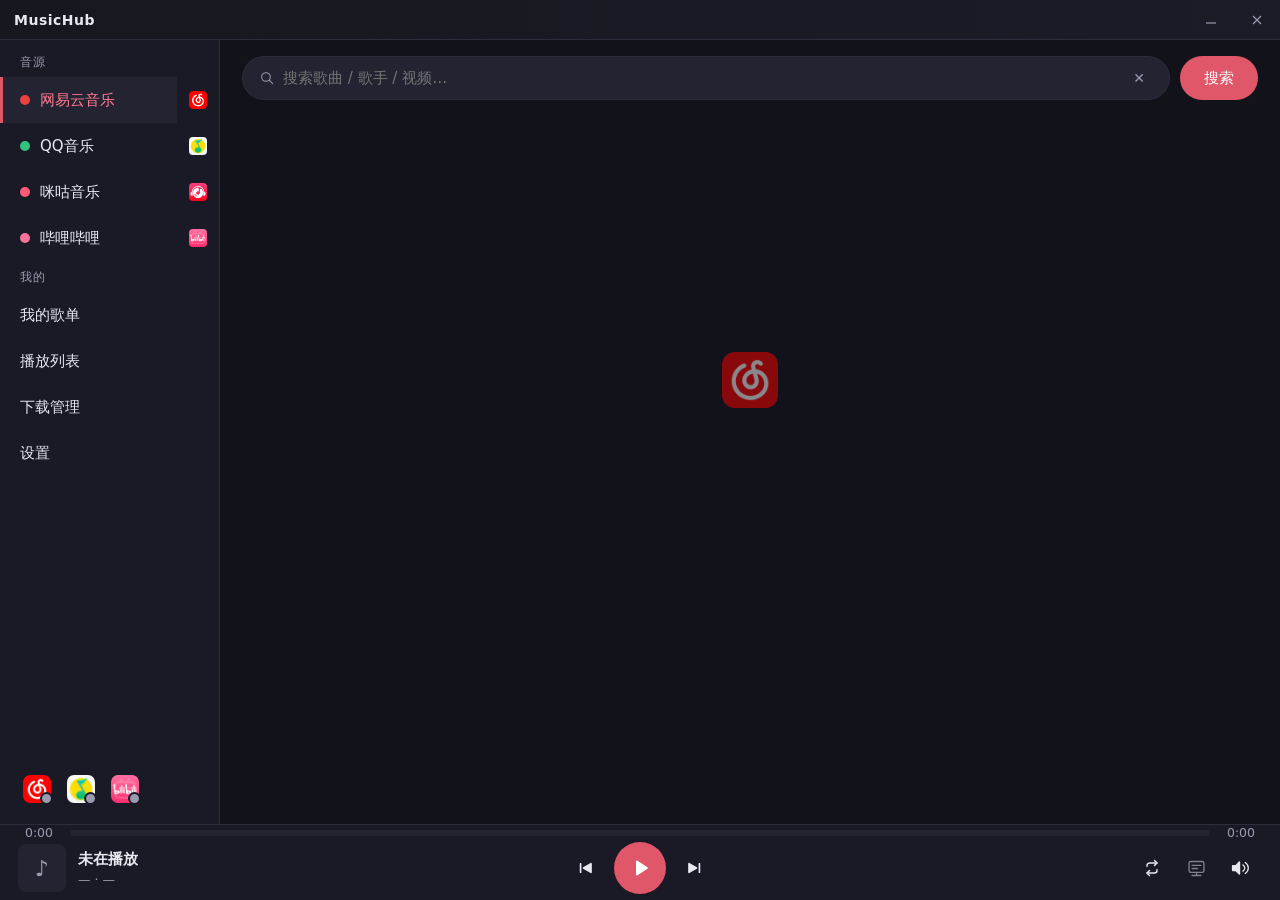
==== commit 15f0592d: "加入代理与字体设置、桌面歌词及托盘菜单，统一界面样式" ====
--- a/web/index.html
+++ b/web/index.html
@@ -37,6 +37,7 @@
       <button class="mine-btn" id="btn-mylists">我的歌单</button>
       <button class="mine-btn" id="btn-queue">播放列表</button>
       <button class="mine-btn" id="btn-downloads">下载管理</button>
+      <button class="mine-btn" id="btn-settings">设置</button>
     </nav>
     <div class="sidebar-foot">
       <div class="acct-row">
@@ -104,6 +105,14 @@
     </div>
     <div class="pb-right">
       <button class="pb-btn" id="btn-mode" title="播放模式"></button>
+      <button class="pb-btn desktop-lyrics-btn" id="btn-desktop-lyrics" title="桌面歌词" aria-label="桌面歌词">
+        <svg viewBox="0 0 48 48" fill="none" stroke="currentColor" stroke-width="3" stroke-linecap="round" stroke-linejoin="round"><rect x="7" y="8" width="34" height="25" rx="4"/><path d="M14 40h20M24 33v7M14 17h20M14 24h12"/></svg>
+      </button>
+      <button class="pb-btn desktop-unlock-btn hidden" id="btn-desktop-unlock" title="锁定桌面歌词" aria-label="锁定桌面歌词">
+        <svg class="ic-lock-closed" viewBox="0 0 48 48" fill="none" stroke="currentColor" stroke-width="3" stroke-linecap="round" stroke-linejoin="round"><rect x="10" y="21" width="28" height="20" rx="3"/><path d="M16 21v-8a8 8 0 0 1 16 0v8"/><circle cx="24" cy="31" r="2" fill="currentColor" stroke="none"/><path d="M24 33v4"/></svg>
+        <svg class="ic-lock-open hidden" viewBox="0 0 48 48" fill="none" stroke="currentColor" stroke-width="3" stroke-linecap="round" stroke-linejoin="round"><rect x="10" y="21" width="28" height="20" rx="3"/><path d="M16 21v-8a8 8 0 0 1 15.5-3"/><circle cx="24" cy="31" r="2" fill="currentColor" stroke="none"/><path d="M24 33v4"/></svg>
+      </button>
+      <button class="pb-btn lyric-color-btn hidden" id="btn-lyric-color" title="桌面歌词颜色" aria-label="桌面歌词颜色"><span></span></button>
       <button class="pb-btn" id="btn-vol" title="音量"><svg viewBox="0 0 48 48" fill="currentColor"><path d="M24.5 9.8v28.4c0 1.7-2 2.6-3.2 1.4l-8.1-8.1H7.5c-1.7 0-3-1.3-3-3V19.5c0-1.7 1.3-3 3-3h5.7l8.1-8.1c1.2-1.2 3.2-.3 3.2 1.4z"/><path fill="none" stroke="currentColor" stroke-width="3" stroke-linecap="round" d="M31 16.5c2.8 2 4.5 4.9 4.5 7.5s-1.7 5.5-4.5 7.5M36.5 11c4.7 3.2 7.5 7.9 7.5 13s-2.8 9.8-7.5 13"/></svg></button>
     </div>
   </div>
@@ -230,6 +239,82 @@
       <p class="qr-tip err" id="bili-cookie-msg"></p>
     </div>
     <button class="wide-btn hidden" id="bili-logout" style="margin-top:8px">退出登录</button>
+  </div>
+</div>
+
+<!-- 桌面歌词颜色选择(应用内自绘, 避免系统取色器白底直角) -->
+<div id="color-modal" class="modal hidden">
+  <div class="modal-box color-box">
+    <button class="modal-close" id="color-close">✕</button>
+    <h3>桌面歌词颜色</h3>
+    <div class="color-sv" id="color-sv"><div class="color-sv-cursor" id="color-sv-cursor"></div></div>
+    <div class="color-hue"><input type="range" id="color-hue" min="0" max="360" step="1" value="330"></div>
+    <div class="color-row">
+      <span class="color-preview" id="color-preview"></span>
+      <span class="color-hex" id="color-hex">#ff69b4</span>
+    </div>
+    <div class="color-actions">
+      <button class="go-btn ghost" id="color-cancel">取消</button>
+      <button class="go-btn" id="color-ok">确定</button>
+    </div>
+  </div>
+</div>
+
+<!-- 设置弹窗 -->
+<div id="settings-modal" class="modal hidden">
+  <div class="modal-box settings-box">
+    <button class="modal-close" id="settings-close">✕</button>
+    <h3>设置</h3>
+
+    <div class="set-group">
+      <h4>网络代理</h4>
+      <div class="set-row">
+        <label for="set-proxy-mode">代理模式</label>
+        <select id="set-proxy-mode">
+          <option value="system">跟随系统</option>
+          <option value="none">不使用代理</option>
+          <option value="custom">自定义代理</option>
+        </select>
+      </div>
+      <div class="set-row">
+        <label for="set-proxy-http">HTTP 代理</label>
+        <input type="text" id="set-proxy-http" placeholder="http://127.0.0.1:7890" autocomplete="off" spellcheck="false">
+      </div>
+      <div class="set-row">
+        <label for="set-proxy-https">HTTPS 代理</label>
+        <input type="text" id="set-proxy-https" placeholder="留空则使用 HTTP 代理" autocomplete="off" spellcheck="false">
+      </div>
+      <p class="set-hint">支持 http/https 代理地址及账号密码，本机服务地址始终直连。</p>
+    </div>
+
+    <div class="set-group">
+      <h4>字体</h4>
+      <div class="set-row">
+        <label for="set-ui-family">界面字体</label>
+        <select id="set-ui-family"></select>
+      </div>
+      <div class="set-row">
+        <label for="set-ui-scale">界面字号</label>
+        <input type="range" id="set-ui-scale" min="0.8" max="1.5" step="0.05" value="1">
+        <span class="set-val" id="set-ui-scale-val">100%</span>
+      </div>
+      <div class="set-row">
+        <label for="set-lyrics-family">桌面歌词字体</label>
+        <select id="set-lyrics-family"></select>
+      </div>
+      <div class="set-row">
+        <label for="set-lyrics-size">桌面歌词字号</label>
+        <input type="range" id="set-lyrics-size" min="16" max="72" step="1" value="28">
+        <span class="set-val" id="set-lyrics-size-val">28</span>
+      </div>
+      <div class="set-preview" id="set-preview">MusicHub 字体预览 · 音乐让生活更美好</div>
+    </div>
+
+    <div class="set-msg" id="set-msg"></div>
+    <div class="set-actions">
+      <button class="go-btn ghost" id="settings-reset">恢复默认</button>
+      <button class="go-btn" id="settings-save">保存</button>
+    </div>
   </div>
 </div>
 
--- a/web/style.css
+++ b/web/style.css
@@ -9,17 +9,23 @@
   --line: #2c2c3d;
   --hover: #2a2a3c;
   --radius: 10px;
+  --font-family: "Microsoft YaHei";
+  --font-scale: 1;
 }
 
 * { box-sizing: border-box; margin: 0; padding: 0; -webkit-tap-highlight-color: transparent; }
+
+/* 表单控件/SVG 文字在 Chromium 里默认用系统 UI 字体(Arial), 不会继承 body;
+   显式继承才能让界面字体设置覆盖按钮、输入框、下拉框等全部文字。 */
+button, input, select, textarea, option, svg text { font-family: inherit; }
 
 html, body {
   height: 100%;
   overflow: hidden;
   background: var(--bg);
   color: var(--fg);
-  font-family: "Microsoft YaHei", "PingFang SC", "Segoe UI", system-ui, sans-serif;
-  font-size: 15px;
+  font-family: var(--font-family), "PingFang SC", "Segoe UI", system-ui, sans-serif;
+  font-size: calc(15px * var(--font-scale));
   user-select: none;
   touch-action: manipulation;
 }
@@ -40,9 +46,9 @@
   -webkit-app-region: drag; user-select: none;
 }
 .tb-left { display: flex; align-items: center; gap: 8px; padding-left: 14px; }
-.tb-logo { font-size: 16px; color: var(--accent); }
-.tb-name { font-size: 14px; font-weight: 600; letter-spacing: .5px; color: var(--fg); }
-.tb-sub { font-size: 12px; color: var(--fg-dim); margin-left: 2px; }
+.tb-logo { font-size: calc(16px * var(--font-scale)); color: var(--accent); }
+.tb-name { font-size: calc(14px * var(--font-scale)); font-weight: 600; letter-spacing: .5px; color: var(--fg); }
+.tb-sub { font-size: calc(12px * var(--font-scale)); color: var(--fg-dim); margin-left: 2px; }
 .tb-drag { flex: 1; }
 .tb-btns { display: flex; -webkit-app-region: no-drag; }
 .tb-btn {
@@ -70,14 +76,14 @@
   overflow-y: auto;
 }
 .brand { display: flex; align-items: center; gap: 10px; padding: 0 20px 18px; }
-.logo { font-size: 26px; color: var(--accent); }
-.brand-name { font-size: 19px; font-weight: 700; letter-spacing: .5px; }
-.nav-title { font-size: 12px; color: var(--fg-dim); padding: 8px 20px 6px; letter-spacing: 1px; }
+.logo { font-size: calc(26px * var(--font-scale)); color: var(--accent); }
+.brand-name { font-size: calc(19px * var(--font-scale)); font-weight: 700; letter-spacing: .5px; }
+.nav-title { font-size: calc(12px * var(--font-scale)); color: var(--fg-dim); padding: 8px 20px 6px; letter-spacing: 1px; }
 .src-btn, .mine-btn {
   display: flex; align-items: center; gap: 10px;
   width: 100%; text-align: left;
   background: none; border: none; color: var(--fg);
-  font-size: 15px; padding: 12px 20px; cursor: pointer;
+  font-size: calc(15px * var(--font-scale)); padding: 12px 20px; cursor: pointer;
   min-height: 46px;
   transition: background .15s;
 }
@@ -89,7 +95,7 @@
 .src-row .src-btn { flex: 1; min-width: 0; }
 .src-pl {
   background: none; border: none; color: var(--fg-dim);
-  font-size: 15px; padding: 0 12px; cursor: pointer;
+  font-size: calc(15px * var(--font-scale)); padding: 0 12px; cursor: pointer;
   min-height: 46px; transition: background .15s;
 }
 .src-pl:hover { background: var(--hover); color: var(--fg); }
@@ -101,7 +107,7 @@
 .src-logo-lg img { width: 56px; height: 56px; display: block; border-radius: 12px; margin: 0 auto; }
 .src-ic { width: 18px; height: 18px; display: block; border-radius: 4px; object-fit: cover; flex-shrink: 0; }
 .dot { width: 10px; height: 10px; border-radius: 50%; flex-shrink: 0; }
-.sidebar-foot { margin-top: auto; padding: 16px 20px 0; font-size: 12px; color: var(--fg-dim); }
+.sidebar-foot { margin-top: auto; padding: 16px 20px 0; font-size: calc(12px * var(--font-scale)); color: var(--fg-dim); }
 .acct-row { display: flex; align-items: center; gap: 10px; }
 .acct-btn { position: relative; width: 34px; height: 34px; padding: 0; border: none; border-radius: 8px; background: none; cursor: pointer; display: flex; align-items: center; justify-content: center; transition: background .15s, transform .1s; }
 .acct-btn:hover { background: var(--hover); }
@@ -119,15 +125,15 @@
   border-radius: 22px; padding: 0 16px; height: 44px;
 }
 .searchbox:focus-within { border-color: var(--accent); }
-.search-ic { color: var(--fg-dim); font-size: 15px; display: flex; align-items: center; }
+.search-ic { color: var(--fg-dim); font-size: calc(15px * var(--font-scale)); display: flex; align-items: center; }
 .search-ic svg { width: 16px; height: 16px; display: block; }
-#search-input { flex: 1; background: none; border: none; outline: none; color: var(--fg); font-size: 15px; height: 100%; }
+#search-input { flex: 1; background: none; border: none; outline: none; color: var(--fg); font-size: calc(15px * var(--font-scale)); height: 100%; }
 #search-input::-webkit-search-cancel-button { display: none; }
-.clear-btn { background: none; border: none; color: var(--fg-dim); font-size: 14px; cursor: pointer; width: 28px; height: 28px; border-radius: 50%; }
+.clear-btn { background: none; border: none; color: var(--fg-dim); font-size: calc(14px * var(--font-scale)); cursor: pointer; width: 28px; height: 28px; border-radius: 50%; }
 .clear-btn:hover { background: var(--hover); color: var(--fg); }
 .go-btn {
   background: var(--accent); color: #fff; border: none; border-radius: 22px;
-  height: 44px; padding: 0 24px; font-size: 15px; cursor: pointer; white-space: nowrap;
+  height: 44px; padding: 0 24px; font-size: calc(15px * var(--font-scale)); cursor: pointer; white-space: nowrap;
 }
 .go-btn:hover { background: var(--accent2); }
 .go-btn.ghost { background: var(--bg3); color: var(--fg-dim); }
@@ -135,11 +141,11 @@
 .go-btn:disabled { opacity: .35; pointer-events: none; }
 .pager-bar { display: flex; align-items: center; justify-content: center; flex-wrap: wrap; gap: 16px; padding: 14px 12px 18px; }
 .pager-bar .go-btn { min-width: 96px; height: 40px; }
-.pg-info { color: var(--fg-dim); font-size: 13px; display: flex; align-items: center; gap: 6px; }
-.pg-num { width: 52px; height: 30px; box-sizing: border-box; text-align: center; background: var(--bg3); border: 1px solid var(--line); border-radius: 8px; color: var(--fg); font-size: 13px; outline: none; -moz-appearance: textfield; appearance: textfield; }
+.pg-info { color: var(--fg-dim); font-size: calc(13px * var(--font-scale)); display: flex; align-items: center; gap: 6px; }
+.pg-num { width: 52px; height: 30px; box-sizing: border-box; text-align: center; background: var(--bg3); border: 1px solid var(--line); border-radius: 8px; color: var(--fg); font-size: calc(13px * var(--font-scale)); outline: none; -moz-appearance: textfield; appearance: textfield; }
 .pg-num::-webkit-outer-spin-button, .pg-num::-webkit-inner-spin-button { -webkit-appearance: none; margin: 0; }
 .pg-num:focus { border-color: var(--accent); }
-.plname-input { width: 100%; box-sizing: border-box; background: var(--bg3); border: 1px solid var(--line); border-radius: 8px; color: var(--fg); font-size: 15px; padding: 12px; height: 46px; outline: none; }
+.plname-input { width: 100%; box-sizing: border-box; background: var(--bg3); border: 1px solid var(--line); border-radius: 8px; color: var(--fg); font-size: calc(15px * var(--font-scale)); padding: 12px; height: 46px; outline: none; }
 .plname-input:focus { border-color: var(--accent); }
 .plname-actions { display: flex; gap: 10px; margin-top: 18px; }
 .plname-actions .go-btn { flex: 1; }
@@ -150,9 +156,9 @@
 .icon-cell img { width: 100%; height: 100%; object-fit: cover; display: block; }
 .icon-cell.upload { flex-direction: column; gap: 4px; border: 2px dashed var(--line); background: transparent; }
 .icon-cell.upload:hover { border-color: var(--accent); }
-.icon-cell .up-ic { font-size: 26px; color: var(--fg-dim); }
-.ic-label { position: absolute; bottom: 0; left: 0; right: 0; font-size: 11px; text-align: center; background: rgba(0,0,0,.55); color: #fff; padding: 2px 0; }
-.grid-title { grid-column: 1/-1; font-size: 13px; color: var(--fg-dim); padding: 4px 0; }
+.icon-cell .up-ic { font-size: calc(26px * var(--font-scale)); color: var(--fg-dim); }
+.ic-label { position: absolute; bottom: 0; left: 0; right: 0; font-size: calc(11px * var(--font-scale)); text-align: center; background: rgba(0,0,0,.55); color: #fff; padding: 2px 0; }
+.grid-title { grid-column: 1/-1; font-size: calc(13px * var(--font-scale)); color: var(--fg-dim); padding: 4px 0; }
 .crop-box { width: 330px; }
 .crop-stage { position: relative; width: 280px; height: 280px; margin: 14px auto 6px; border-radius: 12px; overflow: hidden; background: #000; touch-action: none; cursor: grab; }
 .crop-stage:active { cursor: grabbing; }
@@ -163,7 +169,7 @@
 .crop-zoom { display: flex; align-items: center; gap: 10px; padding: 4px 6px; color: var(--fg-dim); }
 .crop-zoom input[type=range] { flex: 1; accent-color: var(--accent); height: 30px; }
 
-.crumb { padding: 0 22px 10px; color: var(--fg-dim); font-size: 13px; display: flex; align-items: center; gap: 8px; }
+.crumb { padding: 0 22px 10px; color: var(--fg-dim); font-size: calc(13px * var(--font-scale)); display: flex; align-items: center; gap: 8px; }
 .crumb a { color: var(--accent2); cursor: pointer; text-decoration: none; }
 
 .content { flex: 1; min-height: 0; padding: 0 12px 20px; }
@@ -179,24 +185,24 @@
 .song-row:hover { background: var(--hover); }
 .song-row.playing { background: var(--bg3); }
 .song-row.playing .s-title { color: var(--accent2); }
-.s-idx { width: 26px; text-align: center; color: var(--fg-dim); font-size: 13px; flex-shrink: 0; }
+.s-idx { width: 26px; text-align: center; color: var(--fg-dim); font-size: calc(13px * var(--font-scale)); flex-shrink: 0; }
 .s-cover { width: 44px; height: 44px; border-radius: 6px; object-fit: cover; background: var(--bg3); flex-shrink: 0; }
 .s-cover-ph { width: 44px; height: 44px; border-radius: 6px; background: var(--bg3); flex-shrink: 0; display: flex; align-items: center; justify-content: center; color: var(--fg-dim); }
 .s-meta { flex: 1; min-width: 0; }
-.s-title { font-size: 15px; white-space: nowrap; overflow: hidden; text-overflow: ellipsis; }
-.s-artist { font-size: 12.5px; color: var(--fg-dim); white-space: nowrap; overflow: hidden; text-overflow: ellipsis; margin-top: 2px; }
-.s-dur { color: var(--fg-dim); font-size: 13px; flex-shrink: 0; }
+.s-title { font-size: calc(15px * var(--font-scale)); white-space: nowrap; overflow: hidden; text-overflow: ellipsis; }
+.s-artist { font-size: calc(12.5px * var(--font-scale)); color: var(--fg-dim); white-space: nowrap; overflow: hidden; text-overflow: ellipsis; margin-top: 2px; }
+.s-dur { color: var(--fg-dim); font-size: calc(13px * var(--font-scale)); flex-shrink: 0; }
 .s-add {
   flex-shrink: 0; width: 40px; height: 40px; border-radius: 50%;
-  background: var(--bg3); border: none; color: var(--accent2); font-size: 20px; cursor: pointer;
+  background: var(--bg3); border: none; color: var(--accent2); font-size: calc(20px * var(--font-scale)); cursor: pointer;
   display: flex; align-items: center; justify-content: center;
 }
 .s-add:hover { background: var(--accent); color: #fff; }
-.s-vip { flex-shrink: 0; font-size: 11px; color: #f5a623; border: 1px solid #f5a623; border-radius: 4px; padding: 1px 5px; }
-.src-tag { flex-shrink: 0; font-size: 11px; color: var(--fg-dim); background: var(--bg3); border-radius: 4px; padding: 2px 6px; }
+.s-vip { flex-shrink: 0; font-size: calc(11px * var(--font-scale)); color: #f5a623; border: 1px solid #f5a623; border-radius: 4px; padding: 1px 5px; }
+.src-tag { flex-shrink: 0; font-size: calc(11px * var(--font-scale)); color: var(--fg-dim); background: var(--bg3); border-radius: 4px; padding: 2px 6px; }
 
 .empty { text-align: center; color: var(--fg-dim); display: flex; flex-direction: column; align-items: center; justify-content: center; min-height: 60vh; }
-.empty-ic { font-size: 48px; margin-bottom: 12px; opacity: .5; }
+.empty-ic { font-size: calc(48px * var(--font-scale)); margin-bottom: 12px; opacity: .5; }
 .loading { text-align: center; color: var(--fg-dim); padding: 40px; }
 
 /* ---------- 右栏 播放列表 ---------- */
@@ -206,14 +212,14 @@
 #playlist-panel { background: var(--bg2); border-left: 1px solid var(--line); display: flex; flex-direction: column; min-height: 0; }
 .pl-head { display: flex; align-items: center; gap: 8px; padding: 16px 18px; border-bottom: 1px solid var(--line); flex-wrap: wrap; }
 .pl-tabs { display: flex; gap: 4px; background: var(--bg3); border-radius: 8px; padding: 3px; }
-.pl-tab { border: none; background: none; color: var(--fg-dim); font-size: 12px; padding: 4px 10px; border-radius: 6px; cursor: pointer; min-height: 26px; }
+.pl-tab { border: none; background: none; color: var(--fg-dim); font-size: calc(12px * var(--font-scale)); padding: 4px 10px; border-radius: 6px; cursor: pointer; min-height: 26px; }
 .pl-tab.active { background: var(--hover); color: var(--fg); }
-.pl-title { font-weight: 700; font-size: 15px; }
-.pl-count { background: var(--bg3); color: var(--fg-dim); border-radius: 10px; padding: 1px 8px; font-size: 12px; }
-.pl-clear { margin-left: auto; background: none; border: none; color: var(--fg-dim); font-size: 13px; cursor: pointer; padding: 6px 8px; border-radius: 6px; min-height: 32px; }
+.pl-title { font-weight: 700; font-size: calc(15px * var(--font-scale)); }
+.pl-count { background: var(--bg3); color: var(--fg-dim); border-radius: 10px; padding: 1px 8px; font-size: calc(12px * var(--font-scale)); }
+.pl-clear { margin-left: auto; background: none; border: none; color: var(--fg-dim); font-size: calc(13px * var(--font-scale)); cursor: pointer; padding: 6px 8px; border-radius: 6px; min-height: 32px; }
 .pl-clear:hover { color: var(--accent2); background: var(--hover); }
 .pl-list { flex: 1; min-height: 0; padding: 6px 0; position: relative; }
-.pl-hint { padding: 10px 18px; font-size: 11px; color: var(--fg-dim); border-top: 1px solid var(--line); }
+.pl-hint { padding: 10px 18px; font-size: calc(11px * var(--font-scale)); color: var(--fg-dim); border-top: 1px solid var(--line); }
 
 .pl-row {
   display: flex; align-items: center; gap: 10px; padding: 7px 14px;
@@ -226,13 +232,13 @@
 .pl-row.dragging { opacity: .25; }
 .pl-ghost { position: absolute; z-index: 1000; pointer-events: none; background: var(--bg3); box-shadow: 0 10px 28px rgba(0,0,0,.55); opacity: .97; display: flex; align-items: center; gap: 10px; padding: 7px 14px; min-height: 50px; }
 .pl-drop-line { position: absolute; z-index: 1001; pointer-events: none; left: 0; right: 0; height: 2px; background: var(--accent); }
-.pl-grip { color: var(--fg-dim); font-size: 14px; cursor: grab; width: 18px; text-align: center; flex-shrink: 0; }
+.pl-grip { color: var(--fg-dim); font-size: calc(14px * var(--font-scale)); cursor: grab; width: 18px; text-align: center; flex-shrink: 0; }
 .pl-t { flex: 1; min-width: 0; }
-.pl-t .n { font-size: 14px; white-space: nowrap; overflow: hidden; text-overflow: ellipsis; }
-.pl-t .a { font-size: 12px; color: var(--fg-dim); white-space: nowrap; overflow: hidden; text-overflow: ellipsis; }
-.pl-del { width: 34px; height: 34px; border-radius: 50%; background: none; border: none; color: var(--fg-dim); font-size: 16px; cursor: pointer; flex-shrink: 0; }
+.pl-t .n { font-size: calc(14px * var(--font-scale)); white-space: nowrap; overflow: hidden; text-overflow: ellipsis; }
+.pl-t .a { font-size: calc(12px * var(--font-scale)); color: var(--fg-dim); white-space: nowrap; overflow: hidden; text-overflow: ellipsis; }
+.pl-del { width: 34px; height: 34px; border-radius: 50%; background: none; border: none; color: var(--fg-dim); font-size: calc(16px * var(--font-scale)); cursor: pointer; flex-shrink: 0; }
 .pl-del:hover { color: var(--accent); background: var(--hover); }
-.pl-empty { text-align: center; color: var(--fg-dim); padding: 50px 20px; font-size: 13px; }
+.pl-empty { text-align: center; color: var(--fg-dim); padding: 50px 20px; font-size: calc(13px * var(--font-scale)); }
 
 /* ---------- 底部播放条 ---------- */
 #playerbar {
@@ -245,24 +251,43 @@
 .pb-main { display: grid; grid-template-columns: 1fr auto 1fr; align-items: center; width: 100%; }
 .pb-info { display: flex; align-items: center; gap: 12px; min-width: 0; }
 .pb-right { display: flex; align-items: center; justify-self: end; }
-.pb-cover { width: 48px; height: 48px; border-radius: 8px; background: var(--bg3); display: flex; align-items: center; justify-content: center; font-size: 22px; color: var(--fg-dim); overflow: hidden; flex-shrink: 0; }
+.pb-cover { width: 48px; height: 48px; border-radius: 8px; background: var(--bg3); display: flex; align-items: center; justify-content: center; font-size: calc(22px * var(--font-scale)); color: var(--fg-dim); overflow: hidden; flex-shrink: 0; }
 .pb-cover img { width: 100%; height: 100%; object-fit: cover; }
 .pb-meta { display: flex; flex-direction: column; justify-content: center; min-width: 0; }
-.pb-title { font-size: 15px; font-weight: 600; white-space: nowrap; overflow: hidden; text-overflow: ellipsis; }
-.pb-artist { font-size: 12.5px; color: var(--fg-dim); white-space: nowrap; overflow: hidden; text-overflow: ellipsis; margin-top: 3px; }
+.pb-title { font-size: calc(15px * var(--font-scale)); font-weight: 600; white-space: nowrap; overflow: hidden; text-overflow: ellipsis; }
+.pb-artist { font-size: calc(12.5px * var(--font-scale)); color: var(--fg-dim); white-space: nowrap; overflow: hidden; text-overflow: ellipsis; margin-top: 3px; }
 .pb-controls { display: flex; align-items: center; justify-content: center; gap: 6px; }
-.pb-btn { width: 44px; height: 44px; border-radius: 50%; background: none; border: none; color: var(--fg); font-size: 18px; cursor: pointer; display: flex; align-items: center; justify-content: center; }
+.pb-btn { width: 44px; height: 44px; border-radius: 50%; background: none; border: none; color: var(--fg); font-size: calc(18px * var(--font-scale)); cursor: pointer; display: flex; align-items: center; justify-content: center; }
 .pb-btn svg { width: 20px; height: 20px; display: block; }
 .pb-btn:hover { background: var(--hover); }
-.pb-btn.play { width: 52px; height: 52px; background: var(--accent); color: #fff; font-size: 20px; }
+.desktop-lyrics-btn { position: relative; }
+.desktop-lyrics-btn svg { width: 21px; height: 21px; }
+.desktop-lyrics-btn.active { color: var(--accent2); background: var(--bg3); }
+.desktop-lyrics-btn.unavailable { opacity: .5; }
+/* 桌面歌词颜色按钮: 圆形色块, 点击打开应用内圆角取色器 */
+.lyric-color-btn { align-items: center; }
+.lyric-color-btn span { display: block; width: 22px; height: 22px; border-radius: 50%; background: #ff69b4; border: 2px solid rgba(255,255,255,.65); box-shadow: 0 0 0 2px rgba(0,0,0,.25); }
+.color-box { width: 320px; }
+.color-sv { position: relative; height: 180px; border-radius: 12px; overflow: hidden; cursor: crosshair; background: linear-gradient(to top, #000, transparent), linear-gradient(to right, #fff, hsl(330 100% 50%)); touch-action: none; }
+.color-sv::after { content: ""; position: absolute; inset: 0; border-radius: 12px; box-shadow: inset 0 0 0 1px rgba(255,255,255,.18); pointer-events: none; }
+.color-sv-cursor { position: absolute; width: 14px; height: 14px; margin: -7px 0 0 -7px; border: 2px solid #fff; border-radius: 50%; box-shadow: 0 0 0 1px rgba(0,0,0,.6); pointer-events: none; }
+.color-hue { margin: 14px 0 12px; }
+.color-hue input { width: 100%; height: 18px; border-radius: 10px; appearance: none; -webkit-appearance: none; outline: none; background: linear-gradient(to right, #f00 0%, #ff0 17%, #0f0 33%, #0ff 50%, #00f 67%, #f0f 83%, #f00 100%); cursor: pointer; }
+.color-hue input::-webkit-slider-thumb { appearance: none; -webkit-appearance: none; width: 18px; height: 18px; border-radius: 50%; border: 2px solid #fff; box-shadow: 0 0 0 1px rgba(0,0,0,.6); background: transparent; }
+.color-row { display: flex; align-items: center; gap: 12px; }
+.color-preview { width: 44px; height: 44px; border-radius: 12px; border: 1px solid var(--line); background: #ff69b4; flex: none; }
+.color-hex { color: var(--fg); font-size: calc(15px * var(--font-scale)); font-variant-numeric: tabular-nums; letter-spacing: .5px; }
+.color-actions { display: flex; gap: 10px; margin-top: 18px; }
+.color-actions .go-btn { flex: 1; }
+.pb-btn.play { width: 52px; height: 52px; background: var(--accent); color: #fff; font-size: calc(20px * var(--font-scale)); }
 .pb-btn.play svg { width: 24px; height: 24px; }
 .pb-btn.play:hover { background: var(--accent2); }
-.time { color: var(--fg-dim); font-size: 12.5px; width: 42px; text-align: center; font-variant-numeric: tabular-nums; }
+.time { color: var(--fg-dim); font-size: calc(12.5px * var(--font-scale)); width: 42px; text-align: center; font-variant-numeric: tabular-nums; }
 .bar { flex: 1; height: 6px; background: var(--bg3); border-radius: 3px; position: relative; cursor: pointer; touch-action: none; }
 .bar-fill { position: absolute; left: 0; top: 0; bottom: 0; width: 0; background: var(--accent); border-radius: 3px; }
 .knob { position: absolute; right: -7px; top: 50%; transform: translateY(-50%); width: 14px; height: 14px; border-radius: 50%; background: #fff; box-shadow: 0 1px 4px rgba(0,0,0,.4); opacity: 0; transition: opacity .15s; }
 .bar:hover .knob, .bar.dragging .knob { opacity: 1; }
-.tip { position: absolute; bottom: 16px; transform: translateX(-50%); background: #000; color: #fff; font-size: 12px; padding: 2px 7px; border-radius: 4px; white-space: nowrap; opacity: 0; pointer-events: none; }
+.tip { position: absolute; bottom: 16px; transform: translateX(-50%); background: #000; color: #fff; font-size: calc(12px * var(--font-scale)); padding: 2px 7px; border-radius: 4px; white-space: nowrap; opacity: 0; pointer-events: none; }
 .tip.show { opacity: 1; }
 
 /* ---------- 音量浮层 ---------- */
@@ -274,7 +299,7 @@
 }
 .vol-track { width: 6px; height: 100px; background: var(--bg); border-radius: 3px; position: relative; cursor: pointer; touch-action: none; }
 .vol-fill { position: absolute; left: 0; right: 0; bottom: 0; height: 80%; background: var(--accent); border-radius: 3px; }
-.vol-val { font-size: 12px; color: var(--fg-dim); }
+.vol-val { font-size: calc(12px * var(--font-scale)); color: var(--fg-dim); }
 
 /* ---------- 歌词/视频全屏覆盖层 ---------- */
 .lyric-overlay {
@@ -287,8 +312,8 @@
 .lo-bg { position: absolute; inset: 0; background-size: cover; background-position: center; filter: blur(60px) brightness(.42) saturate(1.3); transform: scale(1.15); }
 .lo-head { position: relative; display: grid; grid-template-columns: 1fr minmax(200px, 520px) 1fr; align-items: center; gap: 16px; padding: 56px 40px 10px; }
 .lo-meta { min-width: 0; }
-.lo-title { font-size: 22px; font-weight: 700; white-space: nowrap; overflow: hidden; text-overflow: ellipsis; }
-.lo-artist { font-size: 14px; color: var(--fg-dim); margin-top: 4px; white-space: nowrap; overflow: hidden; text-overflow: ellipsis; }
+.lo-title { font-size: calc(22px * var(--font-scale)); font-weight: 700; white-space: nowrap; overflow: hidden; text-overflow: ellipsis; }
+.lo-artist { font-size: calc(14px * var(--font-scale)); color: var(--fg-dim); margin-top: 4px; white-space: nowrap; overflow: hidden; text-overflow: ellipsis; }
 .lo-seek { display: flex; align-items: center; gap: 10px; justify-self: center; width: 100%; }
 .lo-seek .bar { flex: 1; }
 .lyric-overlay.video-mode .lo-seek { display: none; }
@@ -298,7 +323,7 @@
 .ls-btn svg { width: 18px; height: 18px; }
 .ls-btn:hover { background: rgba(255,255,255,.12); color: #fff; }
 .lo-right { position: absolute; right: 24px; top: 56px; display: flex; align-items: center; gap: 10px; }
-.lo-quality { height: 32px; background: var(--bg2); color: var(--fg); border: 1px solid var(--line); border-radius: 8px; padding: 0 8px; font-size: 13px; cursor: pointer; outline: none; }
+.lo-quality { height: 32px; background: var(--bg2); color: var(--fg); border: 1px solid var(--line); border-radius: 8px; padding: 0 8px; font-size: calc(13px * var(--font-scale)); cursor: pointer; outline: none; }
 .lo-quality:hover { border-color: var(--accent); }
 .lo-close { width: 44px; height: 44px; border-radius: 50%; border: none; background: rgba(255,255,255,.08); color: var(--fg); cursor: pointer; display: flex; align-items: center; justify-content: center; flex-shrink: 0; }
 .lo-close svg { width: 24px; height: 24px; }
@@ -319,14 +344,14 @@
 .vc-btn svg { width: 22px; height: 22px; }
 .vc-btn:hover { background: rgba(255,255,255,.14); }
 #v-play svg { width: 26px; height: 26px; }
-.vc-time { font-size: 13px; color: rgba(255,255,255,.85); margin-left: 6px; font-variant-numeric: tabular-nums; }
+.vc-time { font-size: calc(13px * var(--font-scale)); color: rgba(255,255,255,.85); margin-left: 6px; font-variant-numeric: tabular-nums; }
 #lo-fs-btn { width: 38px; height: 38px; border: none; border-radius: 8px; background: none; color: #fff; cursor: pointer; display: flex; align-items: center; justify-content: center; }
 #lo-fs-btn svg { width: 22px; height: 22px; }
 #lo-fs-btn:hover { background: rgba(255,255,255,.14); }
 .lo-ctl { display: flex; align-items: center; gap: 8px; }
 .lo-bar-right .lo-quality { background: rgba(0,0,0,.4); border-color: rgba(255,255,255,.25); color: #fff; }
 .lo-bar-right .lo-quality option { background: #20242c; color: #fff; }
-.lo-speed { height: 30px; background: rgba(0,0,0,.4); border: 1px solid rgba(255,255,255,.25); border-radius: 6px; color: #fff; font-size: 13px; padding: 0 4px; cursor: pointer; outline: none; flex: none; }
+.lo-speed { height: 30px; background: rgba(0,0,0,.4); border: 1px solid rgba(255,255,255,.25); border-radius: 6px; color: #fff; font-size: calc(13px * var(--font-scale)); padding: 0 4px; cursor: pointer; outline: none; flex: none; }
 .lo-speed option { background: #20242c; color: #fff; }
 .lo-video.fs { cursor: none; }
 .lo-video.fs.show-ctl { cursor: default; }
@@ -336,34 +361,34 @@
 .lo-danmaku.half { clip-path: inset(0 0 50% 0); }
 .lo-danmaku.off { display: none; }
 .dm-send { display: flex; align-items: center; gap: 6px; flex: 1; min-width: 0; max-width: 420px; }
-.dm-send .dm-sel { height: 30px; background: rgba(0,0,0,.45); color: #fff; border: 1px solid rgba(255,255,255,.18); border-radius: 15px; padding: 0 10px; font-size: 12px; cursor: pointer; outline: none; flex: none; -webkit-appearance: none; appearance: none; }
+.dm-send .dm-sel { height: 30px; background: rgba(0,0,0,.45); color: #fff; border: 1px solid rgba(255,255,255,.18); border-radius: 15px; padding: 0 10px; font-size: calc(12px * var(--font-scale)); cursor: pointer; outline: none; flex: none; -webkit-appearance: none; appearance: none; }
 .dm-send .dm-sel option { background: #20242c; color: #fff; }
-.dm-send input { flex: 1; min-width: 60px; height: 30px; background: rgba(0,0,0,.45); border: 1px solid rgba(255,255,255,.18); border-radius: 15px; color: #fff; padding: 0 12px; font-size: 12px; outline: none; }
+.dm-send input { flex: 1; min-width: 60px; height: 30px; background: rgba(0,0,0,.45); border: 1px solid rgba(255,255,255,.18); border-radius: 15px; color: #fff; padding: 0 12px; font-size: calc(12px * var(--font-scale)); outline: none; }
 .dm-send input::placeholder { color: rgba(255,255,255,.5); }
 .dm-send input:focus { border-color: #fb7299; }
-.dm-send button { height: 30px; flex: none; border: none; border-radius: 15px; background: #fb7299; color: #fff; font-size: 12px; padding: 0 14px; cursor: pointer; }
+.dm-send button { height: 30px; flex: none; border: none; border-radius: 15px; background: #fb7299; color: #fff; font-size: calc(12px * var(--font-scale)); padding: 0 14px; cursor: pointer; }
 .dm-send button:hover { background: #fc8bab; }
-.dm-item { position: absolute; white-space: nowrap; left: 100%; color: #fff; font-size: 20px; font-weight: 600; text-shadow: 0 1px 2px rgba(0,0,0,.9), 0 0 2px rgba(0,0,0,.9); will-change: transform; }
+.dm-item { position: absolute; white-space: nowrap; left: 100%; color: #fff; font-size: calc(20px * var(--font-scale)); font-weight: 600; text-shadow: 0 1px 2px rgba(0,0,0,.9), 0 0 2px rgba(0,0,0,.9); will-change: transform; }
 .dm-scroll { animation: dm-move linear forwards; }
 .dm-top { animation: dm-top-anim ease forwards; }
 .dm-bottom { animation: dm-top-anim ease forwards; }
 @keyframes dm-move { to { transform: translateX(calc(-1 * var(--dm-travel, 100vw))); } }
 @keyframes dm-top-anim { 0% { opacity: 0; } 12% { opacity: 1; } 82% { opacity: 1; } 100% { opacity: 0; } }
-.vc-toggle { width: 38px; height: 38px; border: none; border-radius: 8px; background: none; color: rgba(255,255,255,.45); font-size: 15px; font-weight: 700; cursor: pointer; display: inline-flex; align-items: center; justify-content: center; }
+.vc-toggle { width: 38px; height: 38px; border: none; border-radius: 8px; background: none; color: rgba(255,255,255,.45); font-size: calc(15px * var(--font-scale)); font-weight: 700; cursor: pointer; display: inline-flex; align-items: center; justify-content: center; }
 .vc-toggle svg { width: 20px; height: 20px; display: block; }
 .vc-toggle.on { color: #fff; background: rgba(255,255,255,.16); }
 .vc-toggle.on.half { color: #fb7299; }
 .vc-toggle:hover { background: rgba(255,255,255,.22); }
 .lo-gesture { position: absolute; top: 50%; left: 0; width: 50%; height: 100%; transform: translateY(-50%); z-index: 4; touch-action: none; }
 .lo-gesture.right { left: 50%; }
-.lo-indicator { position: absolute; top: 50%; left: 50%; transform: translate(-50%,-50%); padding: 12px 18px; border-radius: 10px; background: rgba(0,0,0,.6); color: #fff; font-size: 15px; z-index: 6; pointer-events: none; opacity: 0; transition: opacity .2s; display: flex; align-items: center; gap: 8px; }
+.lo-indicator { position: absolute; top: 50%; left: 50%; transform: translate(-50%,-50%); padding: 12px 18px; border-radius: 10px; background: rgba(0,0,0,.6); color: #fff; font-size: calc(15px * var(--font-scale)); z-index: 6; pointer-events: none; opacity: 0; transition: opacity .2s; display: flex; align-items: center; gap: 8px; }
 .lo-indicator.on { opacity: 1; }
 .lo-indicator svg { width: 22px; height: 22px; }
 .lo-pp { position: absolute; top: 50%; left: 50%; transform: translate(-50%,-50%); width: 66px; height: 66px; border-radius: 50%; background: rgba(0,0,0,.5); color: #fff; display: none; align-items: center; justify-content: center; z-index: 6; pointer-events: none; }
 .lo-pp svg { width: 34px; height: 34px; }
 .lo-video.paused .lo-pp { display: flex; pointer-events: auto; cursor: pointer; }
 /* 点赞 / 投币按钮 */
-.vc-act { display: flex; align-items: center; gap: 5px; height: 38px; border: none; border-radius: 8px; background: none; color: rgba(255,255,255,.85); cursor: pointer; padding: 0 9px; font-size: 13px; }
+.vc-act { display: flex; align-items: center; gap: 5px; height: 38px; border: none; border-radius: 8px; background: none; color: rgba(255,255,255,.85); cursor: pointer; padding: 0 9px; font-size: calc(13px * var(--font-scale)); }
 .vc-act svg { width: 20px; height: 20px; }
 .vc-act:hover { background: rgba(255,255,255,.14); }
 .vc-act.liked { color: #fb7299; }
@@ -377,7 +402,7 @@
 .lo-video.mini .lo-bar { padding: 6px 10px 8px; }
 .lo-video.mini .vc-btn { width: 30px; height: 30px; }
 .lo-video.mini .vc-btn svg { width: 18px; height: 18px; }
-.lo-video.mini .vc-time { font-size: 11px; }
+.lo-video.mini .vc-time { font-size: calc(11px * var(--font-scale)); }
 /* 小窗右下角全屏按钮(仅小窗显示, 随控件自动隐藏/显示) */
 .mini-fs { display: none; position: absolute; bottom: 52px; right: 8px; width: 28px; height: 28px; border: none; border-radius: 6px; background: rgba(0,0,0,.5); color: #fff; cursor: pointer; align-items: center; justify-content: center; z-index: 6; }
 .mini-fs svg { width: 16px; height: 16px; }
@@ -387,18 +412,18 @@
 .lo-video.fs > .lo-comments { position: absolute; left: auto; right: 0; top: 0; bottom: 0; width: min(460px, 45%); border: none; border-left: 1px solid rgba(255,255,255,.12); border-radius: 0; background: rgba(10,12,16,.88); z-index: 8; }
 .lo-comments:not(.hidden) { display: flex; }
 .lo-cmt-head { display: flex; align-items: center; gap: 10px; padding: 14px 18px; border-bottom: 1px solid rgba(255,255,255,.08); flex: none; }
-.lo-cmt-title { font-size: 16px; font-weight: 700; color: #fff; }
-.lo-cmt-tab { border: none; background: none; color: var(--fg-dim); font-size: 15px; font-weight: 600; padding: 6px 12px; border-radius: 8px; cursor: pointer; }
+.lo-cmt-title { font-size: calc(16px * var(--font-scale)); font-weight: 700; color: #fff; }
+.lo-cmt-tab { border: none; background: none; color: var(--fg-dim); font-size: calc(15px * var(--font-scale)); font-weight: 600; padding: 6px 12px; border-radius: 8px; cursor: pointer; }
 .lo-cmt-tab.active { color: #fff; background: rgba(251,114,153,.22); }
 .lo-rel-item { display: flex; gap: 12px; padding: 12px 18px; border-bottom: 1px solid rgba(255,255,255,.05); cursor: pointer; }
 .lo-rel-item:hover { background: rgba(255,255,255,.05); }
 .lo-rel-cover { width: 128px; height: 80px; object-fit: cover; border-radius: 8px; flex: none; background: rgba(255,255,255,.08); }
 .lo-rel-meta { min-width: 0; flex: 1; }
-.lo-rel-title { font-size: 14px; color: var(--fg); line-height: 1.45; display: -webkit-box; -webkit-line-clamp: 2; -webkit-box-orient: vertical; overflow: hidden; }
-.lo-rel-sub { font-size: 12px; color: var(--fg-dim); margin-top: 6px; }
-.lo-cmt-count { font-size: 13px; color: var(--fg-dim); flex: 1; }
+.lo-rel-title { font-size: calc(14px * var(--font-scale)); color: var(--fg); line-height: 1.45; display: -webkit-box; -webkit-line-clamp: 2; -webkit-box-orient: vertical; overflow: hidden; }
+.lo-rel-sub { font-size: calc(12px * var(--font-scale)); color: var(--fg-dim); margin-top: 6px; }
+.lo-cmt-count { font-size: calc(13px * var(--font-scale)); color: var(--fg-dim); flex: 1; }
 .lo-cmt-sort { display: flex; align-items: center; gap: 2px; background: rgba(255,255,255,.08); border-radius: 15px; padding: 2px; flex: none; }
-.lo-cmt-sort .cs-btn { border: none; background: none; color: var(--fg-dim); font-size: 13px; padding: 4px 12px; border-radius: 13px; cursor: pointer; transition: background .15s, color .15s; }
+.lo-cmt-sort .cs-btn { border: none; background: none; color: var(--fg-dim); font-size: calc(13px * var(--font-scale)); padding: 4px 12px; border-radius: 13px; cursor: pointer; transition: background .15s, color .15s; }
 .lo-cmt-sort .cs-btn.active { background: #fb7299; color: #fff; }
 .lo-cmt-close { width: 34px; height: 34px; border: none; border-radius: 50%; background: none; color: var(--fg-dim); cursor: pointer; display: flex; align-items: center; justify-content: center; }
 .lo-cmt-close svg { width: 20px; height: 20px; transform: rotate(180deg); }
@@ -407,34 +432,34 @@
 .lo-cmt-item { display: flex; gap: 12px; padding: 13px 18px; border-bottom: 1px solid rgba(255,255,255,.05); }
 .lo-cmt-face { width: 38px; height: 38px; border-radius: 50%; object-fit: cover; flex: none; background: rgba(255,255,255,.08); }
 .lo-cmt-body { min-width: 0; flex: 1; }
-.lo-cmt-name { font-size: 12px; color: var(--fg-dim); }
-.lo-cmt-msg { font-size: 14px; color: var(--fg); margin-top: 4px; word-break: break-word; white-space: pre-wrap; line-height: 1.55; }
-.lo-cmt-meta { font-size: 12px; color: var(--fg-dim); margin-top: 5px; display: flex; gap: 14px; align-items: center; }
-.lo-cmt-like { border: none; background: none; color: var(--fg-dim); font-size: 12px; cursor: pointer; display: inline-flex; align-items: center; gap: 3px; padding: 2px 6px; border-radius: 10px; }
+.lo-cmt-name { font-size: calc(12px * var(--font-scale)); color: var(--fg-dim); }
+.lo-cmt-msg { font-size: calc(14px * var(--font-scale)); color: var(--fg); margin-top: 4px; word-break: break-word; white-space: pre-wrap; line-height: 1.55; }
+.lo-cmt-meta { font-size: calc(12px * var(--font-scale)); color: var(--fg-dim); margin-top: 5px; display: flex; gap: 14px; align-items: center; }
+.lo-cmt-like { border: none; background: none; color: var(--fg-dim); font-size: calc(12px * var(--font-scale)); cursor: pointer; display: inline-flex; align-items: center; gap: 3px; padding: 2px 6px; border-radius: 10px; }
 .lo-cmt-like:hover { background: rgba(255,255,255,.1); color: #fff; }
 .lo-cmt-like.on { color: var(--accent2); }
-.lo-cmt-reply { border: none; background: none; color: var(--fg-dim); font-size: 12px; cursor: pointer; padding: 2px 6px; border-radius: 10px; }
+.lo-cmt-reply { border: none; background: none; color: var(--fg-dim); font-size: calc(12px * var(--font-scale)); cursor: pointer; padding: 2px 6px; border-radius: 10px; }
 .lo-cmt-reply:hover { background: rgba(255,255,255,.1); color: #fff; }
-.lo-cmt-del { border: none; background: none; color: var(--fg-dim); font-size: 12px; cursor: pointer; padding: 2px 6px; border-radius: 10px; }
+.lo-cmt-del { border: none; background: none; color: var(--fg-dim); font-size: calc(12px * var(--font-scale)); cursor: pointer; padding: 2px 6px; border-radius: 10px; }
 .lo-cmt-del:hover { background: rgba(255,255,255,.1); color: #ff5b77; }
-.lo-cmt-mine { display: inline-block; font-size: 10px; color: #fb7299; border: 1px solid rgba(251,114,153,.5); border-radius: 4px; padding: 0 4px; margin-left: 4px; vertical-align: 1px; }
+.lo-cmt-mine { display: inline-block; font-size: calc(10px * var(--font-scale)); color: #fb7299; border: 1px solid rgba(251,114,153,.5); border-radius: 4px; padding: 0 4px; margin-left: 4px; vertical-align: 1px; }
 .lo-cmt-input { flex: none; border-top: 1px solid rgba(255,255,255,.08); padding: 10px 14px; background: rgba(0,0,0,.25); }
-.lo-cmt-reply-tip { font-size: 12px; color: var(--fg-dim); margin-bottom: 6px; display: flex; justify-content: space-between; align-items: center; }
+.lo-cmt-reply-tip { font-size: calc(12px * var(--font-scale)); color: var(--fg-dim); margin-bottom: 6px; display: flex; justify-content: space-between; align-items: center; }
 .lo-cmt-reply-tip b { color: var(--accent2); font-weight: 600; }
-.lo-cmt-reply-tip button { border: none; background: none; color: var(--fg-dim); cursor: pointer; font-size: 13px; }
+.lo-cmt-reply-tip button { border: none; background: none; color: var(--fg-dim); cursor: pointer; font-size: calc(13px * var(--font-scale)); }
 .lo-cmt-row { display: flex; gap: 8px; align-items: center; }
-#cmt-text { flex: 1; min-width: 0; background: var(--bg3); border: 1px solid var(--line); border-radius: 18px; color: var(--fg); font-size: 14px; padding: 0 14px; height: 38px; outline: none; }
+#cmt-text { flex: 1; min-width: 0; background: var(--bg3); border: 1px solid var(--line); border-radius: 18px; color: var(--fg); font-size: calc(14px * var(--font-scale)); padding: 0 14px; height: 38px; outline: none; }
 #cmt-text:focus { border-color: var(--accent); }
-.lo-cmt-row .go-btn { height: 38px; padding: 0 18px; font-size: 14px; }
-.lo-cmt-empty { text-align: center; color: var(--fg-dim); font-size: 14px; padding: 40px 0; }
+.lo-cmt-row .go-btn { height: 38px; padding: 0 18px; font-size: calc(14px * var(--font-scale)); }
+.lo-cmt-empty { text-align: center; color: var(--fg-dim); font-size: calc(14px * var(--font-scale)); padding: 40px 0; }
 .lo-lyric { flex: 1; max-width: 760px; height: 100%; overflow-y: auto; mask-image: linear-gradient(to bottom, transparent, #000 18%, #000 82%, transparent); -webkit-mask-image: linear-gradient(to bottom, transparent, #000 18%, #000 82%, transparent); }
 .lo-lyric::-webkit-scrollbar { width: 0; }
 .lo-lyric-inner { padding: 40% 8px; }
-.lo-line { font-size: 22px; line-height: 1.5; color: var(--fg-dim); text-align: center; padding: 12px 0; transition: color .3s, font-size .3s, opacity .3s; cursor: pointer; }
+.lo-line { font-size: calc(22px * var(--font-scale)); line-height: 1.5; color: var(--fg-dim); text-align: center; padding: 12px 0; transition: color .3s, font-size .3s, opacity .3s; cursor: pointer; }
 .lo-line:hover { color: var(--fg); }
-.lo-line.active { color: #fff; font-size: 26px; font-weight: 700; opacity: 1; }
+.lo-line.active { color: #fff; font-size: calc(26px * var(--font-scale)); font-weight: 700; opacity: 1; }
 .lo-line.past { opacity: .5; }
-.lo-empty { text-align: center; color: var(--fg-dim); font-size: 16px; padding-top: 30%; }
+.lo-empty { text-align: center; color: var(--fg-dim); font-size: calc(16px * var(--font-scale)); padding-top: 30%; }
 /* 无视频时歌词居中铺满 */
 .lo-lyric.solo { max-width: 900px; }
 
@@ -443,7 +468,7 @@
   position: fixed; background: var(--bg3); border: 1px solid var(--line); border-radius: 10px;
   box-shadow: 0 8px 28px rgba(0,0,0,.6); z-index: 600; min-width: 160px; padding: 6px; overflow: hidden;
 }
-.ctx-item { display: flex; align-items: center; gap: 10px; padding: 11px 14px; border-radius: 6px; cursor: pointer; font-size: 14px; min-height: 42px; }
+.ctx-item { display: flex; align-items: center; gap: 10px; padding: 11px 14px; border-radius: 6px; cursor: pointer; font-size: calc(14px * var(--font-scale)); min-height: 42px; }
 .ctx-item:hover { background: var(--hover); }
 .ctx-item.danger { color: var(--accent); }
 
@@ -452,9 +477,9 @@
 /* 应用内确认弹窗 */
 .cfm-mask { position: fixed; inset: 0; background: rgba(0,0,0,.55); display: flex; align-items: center; justify-content: center; z-index: 900; animation: cfmFade .15s ease; }
 .cfm-box { background: var(--bg2); border: 1px solid var(--line); border-radius: 16px; padding: 24px 22px 18px; width: 320px; max-width: 86vw; box-shadow: 0 18px 50px rgba(0,0,0,.5); animation: cfmPop .18s ease; }
-.cfm-msg { font-size: 15px; color: var(--fg); line-height: 1.6; text-align: center; word-break: break-word; }
+.cfm-msg { font-size: calc(15px * var(--font-scale)); color: var(--fg); line-height: 1.6; text-align: center; word-break: break-word; }
 .cfm-actions { display: flex; gap: 12px; margin-top: 22px; }
-.cfm-btn { flex: 1; height: 42px; border: none; border-radius: 10px; font-size: 15px; cursor: pointer; transition: background .15s; }
+.cfm-btn { flex: 1; height: 42px; border: none; border-radius: 10px; font-size: calc(15px * var(--font-scale)); cursor: pointer; transition: background .15s; }
 .cfm-btn.ghost { background: var(--bg3); color: var(--fg-dim); }
 .cfm-btn.ghost:hover { background: var(--hover); color: var(--fg); }
 .cfm-btn.danger { background: var(--accent); color: #fff; }
@@ -462,23 +487,44 @@
 @keyframes cfmFade { from { opacity: 0; } to { opacity: 1; } }
 @keyframes cfmPop { from { opacity: 0; transform: scale(.92); } to { opacity: 1; transform: scale(1); } }
 .modal-box { background: var(--bg2); border: 1px solid var(--line); border-radius: 16px; padding: 26px; width: 360px; position: relative; max-height: 90vh; overflow-y: auto; }
-.modal-close { position: absolute; top: 14px; right: 14px; width: 34px; height: 34px; border-radius: 50%; background: none; border: none; color: var(--fg-dim); font-size: 16px; cursor: pointer; }
+.modal-close { position: absolute; top: 14px; right: 14px; width: 34px; height: 34px; border-radius: 50%; background: none; border: none; color: var(--fg-dim); font-size: calc(16px * var(--font-scale)); cursor: pointer; }
 .modal-close:hover { background: var(--hover); color: var(--fg); }
-.modal-box h3 { font-size: 18px; margin-bottom: 16px; }
+.modal-box h3 { font-size: calc(18px * var(--font-scale)); margin-bottom: 16px; }
 .login-tabs { display: flex; gap: 8px; margin-bottom: 16px; }
-.lt { flex: 1; padding: 9px; border-radius: 8px; background: var(--bg3); border: 1px solid var(--line); color: var(--fg-dim); cursor: pointer; font-size: 14px; min-height: 40px; }
-.lt.active { color: var(--fg); border-color: var(--accent); }
+.lt, .blt { flex: 1; padding: 9px; border-radius: 8px; background: var(--bg3); border: 1px solid var(--line); color: var(--fg-dim); cursor: pointer; font-size: calc(14px * var(--font-scale)); min-height: 40px; }
+.lt.active, .blt.active { color: var(--fg); border-color: var(--accent); }
 .qr-wrap { display: flex; justify-content: center; padding: 10px 0; position: relative; }
-#qr-img { width: 220px; height: 220px; border-radius: 8px; background: #fff; }
-.qr-mask { position: absolute; inset: 10px; display: flex; align-items: center; justify-content: center; text-align: center; font-size: 14px; padding: 20px; }
-.qr-tip { text-align: center; color: var(--fg-dim); font-size: 13px; margin: 8px 0 14px; }
+#qr-img, #bili-qr-img { display: block; width: 220px; height: 220px; border-radius: 12px; background: #fff; overflow: hidden; }
+.qr-mask { position: absolute; inset: 10px; display: flex; align-items: center; justify-content: center; text-align: center; font-size: calc(14px * var(--font-scale)); padding: 20px; }
+.qr-tip { text-align: center; color: var(--fg-dim); font-size: calc(13px * var(--font-scale)); margin: 8px 0 14px; }
 .qr-tip.err { color: var(--accent); }
-.wide-btn { width: 100%; padding: 12px; border-radius: 8px; background: var(--accent); color: #fff; border: none; font-size: 15px; cursor: pointer; min-height: 44px; }
-.wide-btn:hover { background: var(--accent2); }
-.wide-btn.ghost { background: transparent; border: 1px solid var(--line); color: var(--fg); margin-top: 10px; }
-.wide-btn.ghost:hover { border-color: var(--accent); color: var(--accent); background: transparent; }
-#cookie-input { width: 100%; background: var(--bg3); border: 1px solid var(--line); border-radius: 8px; color: var(--fg); padding: 12px; font-size: 13px; resize: vertical; margin-bottom: 12px; outline: none; font-family: inherit; }
+/* 登录弹窗所有操作按钮统一红色实心(含次要/退出按钮) */
+.wide-btn { width: 100%; padding: 12px; border-radius: 8px; background: var(--accent); color: #fff; border: 1px solid var(--accent); font-size: calc(15px * var(--font-scale)); cursor: pointer; min-height: 44px; }
+.wide-btn:hover { background: var(--accent2); border-color: var(--accent2); }
+.wide-btn.ghost { background: var(--accent); border-color: var(--accent); color: #fff; margin-top: 10px; }
+.wide-btn.ghost:hover { background: var(--accent2); border-color: var(--accent2); color: #fff; }
+#cookie-input { width: 100%; background: var(--bg3); border: 1px solid var(--line); border-radius: 8px; color: var(--fg); padding: 12px; font-size: calc(13px * var(--font-scale)); resize: vertical; margin-bottom: 12px; outline: none; font-family: inherit; }
 #cookie-input:focus { border-color: var(--accent); }
+
+/* ---------- 设置弹窗 ---------- */
+.settings-box { width: 460px; }
+.set-group { border-top: 1px solid var(--line); padding-top: 14px; margin-top: 14px; }
+.set-group h4 { font-size: calc(14px * var(--font-scale)); color: var(--accent2); margin-bottom: 12px; }
+.set-row { display: flex; align-items: center; gap: 10px; margin-bottom: 12px; }
+.set-row > label { flex: 0 0 96px; color: var(--fg-dim); font-size: calc(13px * var(--font-scale)); }
+.set-row input[type=text], .set-row input[type=number], .set-row select {
+  flex: 1; min-width: 0; height: 38px; box-sizing: border-box; padding: 0 10px;
+  background: var(--bg3); border: 1px solid var(--line); border-radius: 8px;
+  color: var(--fg); font-size: calc(13px * var(--font-scale)); font-family: inherit; outline: none;
+}
+.set-row input[type=text]:focus, .set-row input[type=number]:focus, .set-row select:focus { border-color: var(--accent); }
+.set-row input[type=range] { flex: 1; min-width: 0; accent-color: var(--accent); }
+.set-val { width: 48px; text-align: right; color: var(--fg); font-size: calc(13px * var(--font-scale)); font-variant-numeric: tabular-nums; }
+.set-hint { color: var(--fg-dim); font-size: calc(12px * var(--font-scale)); line-height: 1.5; margin: -4px 0 10px; }
+.set-msg { color: var(--accent); font-size: calc(13px * var(--font-scale)); min-height: 18px; margin-top: 10px; }
+.set-actions { display: flex; gap: 10px; margin-top: 14px; }
+.set-actions .go-btn { flex: 1; }
+.set-preview { background: var(--bg3); border-radius: 8px; padding: 12px; text-align: center; color: var(--fg); font-size: calc(16px * var(--font-scale)); margin-bottom: 12px; }
 
 @media (max-width: 1080px) {
   #app { grid-template-columns: 200px 1fr 280px; }
@@ -491,11 +537,11 @@
 @media (min-width: 1280px) { .video-grid { grid-template-columns: repeat(5, 1fr); } }
 .vg-card { cursor: pointer; border-radius: 10px; overflow: hidden; min-width: 0; }
 .vg-card:hover { background: var(--hover); }
-.vg-cover { position: relative; aspect-ratio: 16 / 10; border-radius: 8px; overflow: hidden; background: var(--bg3); display: flex; align-items: center; justify-content: center; color: var(--fg-dim); font-size: 28px; }
+.vg-cover { position: relative; aspect-ratio: 16 / 10; border-radius: 8px; overflow: hidden; background: var(--bg3); display: flex; align-items: center; justify-content: center; color: var(--fg-dim); font-size: calc(28px * var(--font-scale)); }
 .vg-cover img { width: 100%; height: 100%; object-fit: cover; display: block; }
-.vg-dur { position: absolute; right: 6px; bottom: 6px; background: rgba(0,0,0,.7); color: #fff; font-size: 11px; border-radius: 4px; padding: 1px 6px; }
-.vg-title { font-size: 13px; color: var(--fg); line-height: 1.4; margin-top: 8px; padding: 0 4px; display: -webkit-box; -webkit-line-clamp: 2; -webkit-box-orient: vertical; overflow: hidden; }
-.vg-sub { font-size: 12px; color: var(--fg-dim); margin: 4px 4px 8px; white-space: nowrap; overflow: hidden; text-overflow: ellipsis; }
+.vg-dur { position: absolute; right: 6px; bottom: 6px; background: rgba(0,0,0,.7); color: #fff; font-size: calc(11px * var(--font-scale)); border-radius: 4px; padding: 1px 6px; }
+.vg-title { font-size: calc(13px * var(--font-scale)); color: var(--fg); line-height: 1.4; margin-top: 8px; padding: 0 4px; display: -webkit-box; -webkit-line-clamp: 2; -webkit-box-orient: vertical; overflow: hidden; }
+.vg-sub { font-size: calc(12px * var(--font-scale)); color: var(--fg-dim); margin: 4px 4px 8px; white-space: nowrap; overflow: hidden; text-overflow: ellipsis; }
 .vg-stat { margin-left: 8px; display: inline-flex; align-items: center; gap: 3px; }
 .vg-stat svg { width: 12px; height: 12px; display: block; opacity: .8; }
 
@@ -514,4 +560,4 @@
 .vg-btn svg { width: 15px; height: 15px; display: block; }
 .vg-btn:hover { opacity: 1; }
 .vg-btn.on { color: #fb7299; }
-.vg-time { margin-left: auto; font-size: 11px; color: rgba(255,255,255,.85); }
+.vg-time { margin-left: auto; font-size: calc(11px * var(--font-scale)); color: rgba(255,255,255,.85); }
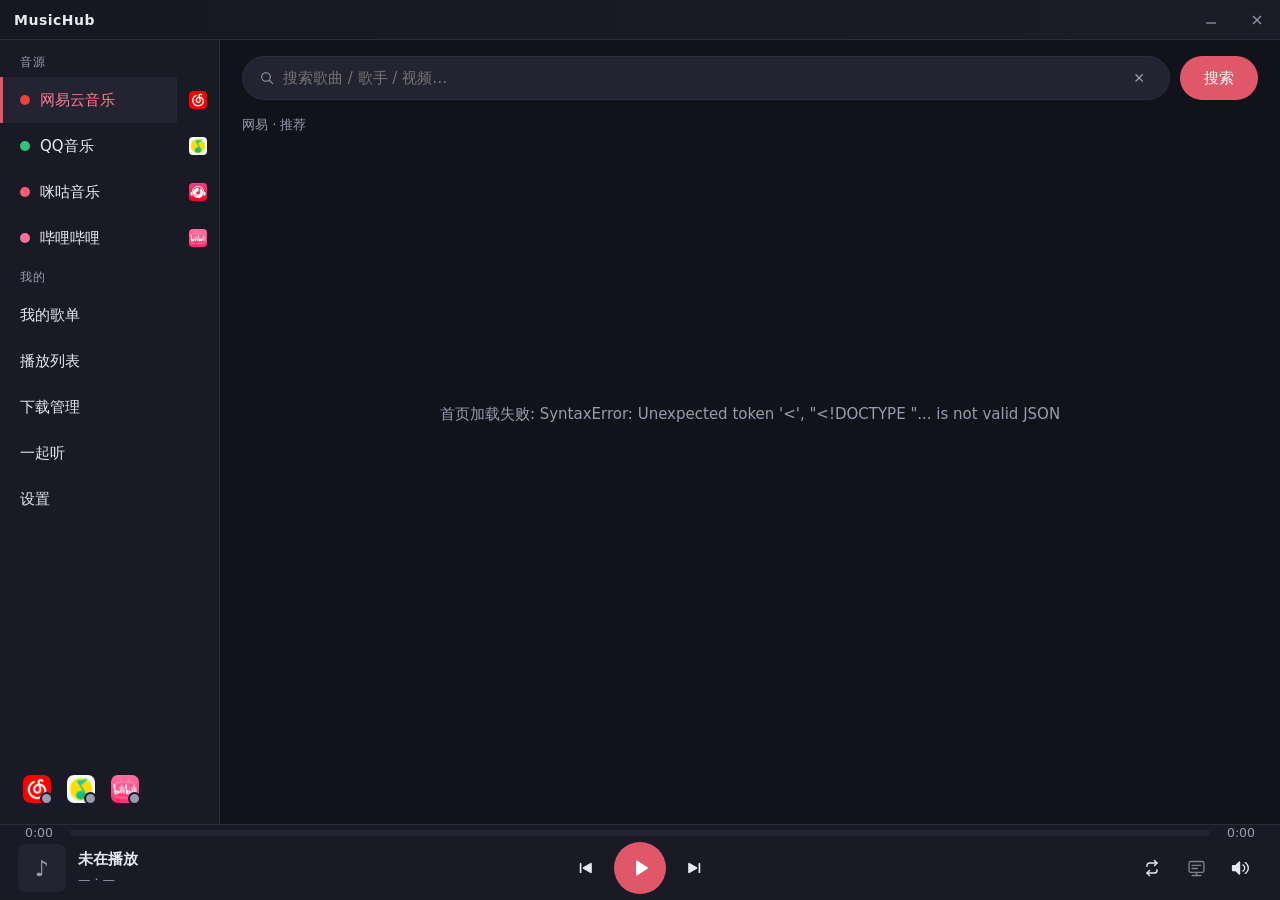
==== commit b89264e5: "加入 P2P 一起听、推荐首页与首页加载加速 - 一起听: 房主星形 WebRTC 音视频转发、邀请码交换、DataChannel 同步队列/进度/分P/倍速/聊天，失败自动回退 LAN HTTP -" ====
--- a/web/index.html
+++ b/web/index.html
@@ -21,6 +21,12 @@
       <svg width="10" height="10" viewBox="0 0 10 10"><path d="M1 1l8 8M9 1l-8 8" stroke="currentColor" stroke-width="1.2"/></svg>
     </button>
   </div>
+</div>
+<!-- 程序皮肤背景(图片/GIF/视频) -->
+<div id="skin-bg" aria-hidden="true">
+  <img id="skin-bg-image" alt="">
+  <video id="skin-bg-video" muted autoplay loop playsinline></video>
+  <div class="skin-bg-shade"></div>
 </div>
 <div id="app">
   <!-- 左栏: 音源 + 我的 -->
@@ -37,6 +43,7 @@
       <button class="mine-btn" id="btn-mylists">我的歌单</button>
       <button class="mine-btn" id="btn-queue">播放列表</button>
       <button class="mine-btn" id="btn-downloads">下载管理</button>
+      <button class="mine-btn" id="btn-room">一起听</button>
       <button class="mine-btn" id="btn-settings">设置</button>
     </nav>
     <div class="sidebar-foot">
@@ -61,6 +68,7 @@
     <div id="crumb" class="crumb hidden"></div>
     <div id="content" class="content scroll-y">
       <div id="list" class="song-list"></div>
+      <input type="hidden" id="home-data" value="{}">
       <div id="empty" class="empty">
         <div class="empty-ic src-logo-lg"><img src="/web/img/netease.png" alt="网易云音乐"></div>
       </div>
@@ -310,6 +318,29 @@
       <div class="set-preview" id="set-preview">MusicHub 字体预览 · 音乐让生活更美好</div>
     </div>
 
+    <div class="set-group">
+      <h4>程序皮肤</h4>
+      <div class="set-row">
+        <label for="set-skin-fit">显示方式</label>
+        <select id="set-skin-fit">
+          <option value="fill">拉伸（铺满）</option>
+          <option value="contain">填充（完整显示）</option>
+          <option value="cover">覆盖（等比裁剪）</option>
+        </select>
+      </div>
+      <div class="skin-picker">
+        <div class="skin-preview" id="set-skin-preview">
+          <span class="skin-preview-empty">未选择皮肤</span>
+        </div>
+        <div class="skin-picker-actions">
+          <label class="go-btn ghost skin-file-btn" for="set-skin-file">选择图片 / 动图 / 视频</label>
+          <input id="set-skin-file" type="file" accept="image/*,video/*" class="hidden">
+          <button class="go-btn ghost" id="set-skin-clear" type="button">清除皮肤</button>
+        </div>
+        <p class="set-hint skin-file-name" id="set-skin-file-name">支持 JPG、PNG、GIF、WebP、MP4、WebM，单个文件不超过 200 MB。</p>
+      </div>
+    </div>
+
     <div class="set-msg" id="set-msg"></div>
     <div class="set-actions">
       <button class="go-btn ghost" id="settings-reset">恢复默认</button>
@@ -340,6 +371,8 @@
   <div class="lo-body">
     <div class="lo-video hidden" id="lo-video">
       <video id="lo-video-el" muted playsinline></video>
+      <video id="room-remote-video" class="room-remote-video hidden" autoplay playsinline></video>
+      <canvas id="room-capture-canvas" class="room-capture-only" width="640" height="360"></canvas>
       <div class="lo-danmaku" id="lo-danmaku"></div>
       <div class="lo-gesture" id="lo-g-left"></div>
       <div class="lo-gesture right" id="lo-g-right"></div>
@@ -368,6 +401,7 @@
             <button class="vc-toggle on" id="v-danmaku" title="弹幕显示模式"><svg viewBox="0 0 24 24"><rect x="2.5" y="4.5" width="19" height="15" rx="3.5" fill="none" stroke="currentColor" stroke-width="1.8"/><text x="12" y="16" text-anchor="middle" font-size="10" font-weight="700" fill="currentColor">弹</text></svg></button>
             <select class="lo-speed" id="lo-speed" title="倍速播放"><option value="0.5">0.5x</option><option value="0.75">0.75x</option><option value="1" selected>1x</option><option value="1.25">1.25x</option><option value="1.5">1.5x</option><option value="2">2x</option></select>
             <select class="lo-quality hidden" id="lo-quality" title="视频清晰度"></select>
+            <select class="lo-quality hidden" id="lo-part" title="视频分P"></select>
             <div class="lo-ctl" id="lo-ctl"></div>
             <button id="lo-fs-btn" title="全屏"><svg viewBox="0 0 24 24" fill="none" stroke="currentColor" stroke-width="2" stroke-linecap="round" stroke-linejoin="round"><path d="M8 3H5a2 2 0 0 0-2 2v3M16 3h3a2 2 0 0 1 2 2v3M8 21H5a2 2 0 0 1-2-2v-3M16 21h3a2 2 0 0 0 2-2v-3"/></svg></button>
           </div>
@@ -399,6 +433,61 @@
 </div>
 
 <audio id="audio" preload="auto"></audio>
+<audio id="room-fallback-audio" preload="auto"></audio>
+
+<!-- P2P 一起听 -->
+<div id="room-panel" class="modal hidden">
+  <div class="modal-box room-box">
+    <button class="modal-close" id="room-close" title="关闭">✕</button>
+    <h3>P2P 一起听</h3>
+    <div id="room-landing">
+      <p class="set-hint">优先 WebRTC 音视频直连；失败后自动使用房主自动开放的 LAN HTTP 回退。邀请码包含短期房间凭据，请勿公开分享。</p>
+      <div class="set-row">
+        <label for="room-nick">昵称</label>
+        <input id="room-nick" type="text" maxlength="20" placeholder="房主 / 成员">
+      </div>
+      <div class="set-actions">
+        <button class="go-btn" id="room-create">创建房间</button>
+        <button class="go-btn ghost" id="room-show-join">加入房间</button>
+      </div>
+    </div>
+
+    <div id="room-host" class="hidden">
+      <div class="room-status" id="room-host-status"></div>
+      <div class="room-slots" id="room-slots"></div>
+      <div class="room-chat" id="room-chat"></div>
+      <div class="room-chat-input">
+        <input id="room-chat-text" type="text" maxlength="200" placeholder="发消息给房间成员">
+        <button class="go-btn" id="room-chat-send">发送</button>
+      </div>
+      <div class="set-actions">
+        <button class="go-btn ghost" id="room-retry">重试 WebRTC</button>
+        <button class="go-btn ghost" id="room-leave">离开房间</button>
+      </div>
+    </div>
+
+    <div id="room-join" class="hidden">
+      <p class="set-hint">粘贴房主生成的邀请码，生成应答码后发回房主。</p>
+      <textarea id="room-invite" class="room-code" spellcheck="false" placeholder="粘贴 MH1. 开头的邀请码"></textarea>
+      <div class="set-actions">
+        <button class="go-btn" id="room-join-go">生成应答码</button>
+        <button class="go-btn ghost" id="room-copy-answer">复制应答码</button>
+      </div>
+      <textarea id="room-answer" class="room-code" spellcheck="false" readonly placeholder="生成的应答码"></textarea>
+      <div class="set-actions">
+        <button class="go-btn ghost" id="room-member-leave">离开房间</button>
+      </div>
+      <div class="room-chat" id="room-member-chat"></div>
+      <div class="room-chat-input">
+        <input id="room-member-chat-text" type="text" maxlength="200" placeholder="发消息给房间成员">
+        <button class="go-btn" id="room-member-chat-send">发送</button>
+      </div>
+    </div>
+  </div>
+</div>
+
 <script src="/web/app.js"></script>
+<script src="/web/listen.js"></script>
+<script src="/web/listen_ui.js"></script>
 </body>
 </html>
--- a/web/style.css
+++ b/web/style.css
@@ -30,6 +30,43 @@
   touch-action: manipulation;
 }
 
+/* ---------- 自定义程序皮肤 ---------- */
+#skin-bg {
+  position: fixed;
+  inset: 0;
+  z-index: 0;
+  overflow: hidden;
+  pointer-events: none;
+  background: var(--bg);
+  opacity: 0;
+  transition: opacity .25s ease;
+}
+#skin-bg-image, #skin-bg-video {
+  position: absolute;
+  inset: 0;
+  width: 100%;
+  height: 100%;
+  object-fit: cover;
+  object-position: center;
+  display: block;
+}
+#skin-bg-video { background: var(--bg); }
+#skin-bg .skin-bg-shade {
+  position: absolute;
+  inset: 0;
+  background: rgba(8, 8, 14, .48);
+}
+body.skin-active #skin-bg { opacity: 1; }
+body.skin-active #sidebar,
+body.skin-active #playlist-panel,
+body.skin-active #playerbar {
+  background: rgba(26, 26, 38, .84);
+}
+body.skin-active #titlebar {
+  background: rgba(23, 23, 31, .88);
+}
+body.skin-active .topbar { background: rgba(18, 18, 26, .22); }
+
 .scroll-y { overflow-y: auto; overscroll-behavior: contain; touch-action: pan-y; -webkit-overflow-scrolling: touch; }
 .scroll-y::-webkit-scrollbar { width: 8px; }
 .scroll-y::-webkit-scrollbar-thumb { background: #3a3a4d; border-radius: 4px; }
@@ -64,6 +101,8 @@
   grid-template-columns: 220px 1fr 320px;
   margin-top: 40px;
   height: calc(100vh - 40px - 76px);
+  position: relative;
+  z-index: 1;
 }
 
 /* ---------- 左栏 ---------- */
@@ -174,8 +213,40 @@
 
 .content { flex: 1; min-height: 0; padding: 0 12px 20px; }
 
-/* 歌曲行 */
-.song-list { display: flex; flex-direction: column; }
+/* 歌曲行 / 音源首页 */
+.song-list { display: flex; flex-direction: column; gap: 0; }
+.home-quick, .home-section, .home-grid { display: block; }
+.home-quick {
+  display: grid; grid-template-columns: repeat(6, minmax(0, 1fr)); gap: 10px;
+  padding: 4px 4px 18px;
+}
+.quick-card {
+  position: relative; aspect-ratio: 3 / 4; border-radius: 14px; overflow: hidden;
+  background: linear-gradient(145deg, var(--bg3), #3c2436); cursor: pointer;
+  border: 1px solid rgba(255,255,255,.06); transition: transform .15s, border-color .15s;
+}
+.quick-card:hover { transform: translateY(-2px); border-color: var(--accent); }
+.quick-bg { position: absolute; inset: 0; background-size: cover; background-position: center; }
+.quick-mask { position: absolute; inset: 0; background: linear-gradient(to top, rgba(0,0,0,.82), rgba(0,0,0,.05) 62%); }
+.quick-meta { position: absolute; left: 10px; right: 10px; bottom: 10px; color: #fff; }
+.quick-title { font-size: calc(14px * var(--font-scale)); font-weight: 700; line-height: 1.35; }
+.quick-sub { font-size: calc(10px * var(--font-scale)); opacity: .78; margin-top: 4px; white-space: nowrap; overflow: hidden; text-overflow: ellipsis; }
+.home-section { padding: 4px 4px 20px; }
+.home-head { display: flex; align-items: center; gap: 10px; margin-bottom: 12px; }
+.home-head h3 { font-size: calc(17px * var(--font-scale)); color: var(--fg); }
+.home-head h3::after { content: " ›"; color: var(--fg-dim); font-weight: 400; }
+.home-refresh { margin-left: auto; background: none; border: none; color: var(--fg-dim); font-size: calc(18px * var(--font-scale)); cursor: pointer; padding: 4px 8px; }
+.home-refresh:hover { color: var(--accent2); }
+.home-grid { display: grid; grid-template-columns: repeat(auto-fill, minmax(130px, 1fr)); gap: 14px 12px; }
+.home-card { cursor: pointer; min-width: 0; }
+.home-cover { position: relative; width: 100%; aspect-ratio: 1; border-radius: 12px; background: var(--bg3) center/cover no-repeat; overflow: hidden; transition: transform .15s; }
+.home-card:hover .home-cover { transform: scale(1.025); }
+.home-tag { position: absolute; left: 6px; top: 6px; padding: 2px 6px; border-radius: 5px; background: rgba(0,0,0,.6); color: #fff; font-size: calc(10px * var(--font-scale)); max-width: 70%; overflow: hidden; white-space: nowrap; text-overflow: ellipsis; }
+.home-card-title { margin-top: 7px; color: var(--fg); font-size: calc(12px * var(--font-scale)); line-height: 1.45; display: -webkit-box; -webkit-line-clamp: 2; -webkit-box-orient: vertical; overflow: hidden; }
+.home-card-sub { color: var(--fg-dim); font-size: calc(11px * var(--font-scale)); margin-top: 3px; white-space: nowrap; overflow: hidden; text-overflow: ellipsis; }
+@media (max-width: 1080px) {
+  .home-quick { grid-template-columns: repeat(3, minmax(0, 1fr)); }
+}
 .song-row {
   display: flex; align-items: center; gap: 12px;
   padding: 8px 12px; border-radius: var(--radius); min-height: 56px;
@@ -351,6 +422,8 @@
 .lo-ctl { display: flex; align-items: center; gap: 8px; }
 .lo-bar-right .lo-quality { background: rgba(0,0,0,.4); border-color: rgba(255,255,255,.25); color: #fff; }
 .lo-bar-right .lo-quality option { background: #20242c; color: #fff; }
+#lo-part { max-width: 180px; text-overflow: ellipsis; }
+.lo-video.mini #lo-part { max-width: 108px; }
 .lo-speed { height: 30px; background: rgba(0,0,0,.4); border: 1px solid rgba(255,255,255,.25); border-radius: 6px; color: #fff; font-size: calc(13px * var(--font-scale)); padding: 0 4px; cursor: pointer; outline: none; flex: none; }
 .lo-speed option { background: #20242c; color: #fff; }
 .lo-video.fs { cursor: none; }
@@ -463,6 +536,35 @@
 /* 无视频时歌词居中铺满 */
 .lo-lyric.solo { max-width: 900px; }
 
+/* ---------- P2P 一起听 ---------- */
+.room-box { width: 560px; max-width: 92vw; }
+.room-status { display: flex; flex-wrap: wrap; gap: 8px; align-items: center; margin-bottom: 12px; }
+.room-badge { display: inline-flex; align-items: center; padding: 4px 9px; border-radius: 999px; background: var(--bg3); border: 1px solid var(--line); color: var(--fg-dim); font-size: calc(11px * var(--font-scale)); }
+.room-badge.online { color: #7ee0a1; border-color: rgba(126,224,161,.45); }
+.room-members { display: flex; flex-wrap: wrap; gap: 8px; width: 100%; color: var(--fg); font-size: calc(12px * var(--font-scale)); }
+.room-member { display: inline-flex; align-items: center; gap: 5px; }
+.room-member i { width: 7px; height: 7px; border-radius: 50%; background: #7ee0a1; }
+.room-empty { color: var(--fg-dim); font-size: calc(12px * var(--font-scale)); }
+.room-slots { display: grid; grid-template-columns: 1fr; gap: 10px; max-height: 300px; overflow-y: auto; scrollbar-width: none; }
+.room-slots::-webkit-scrollbar { width: 0; display: none; }
+.room-slot { padding: 12px; border: 1px solid var(--line); border-radius: 12px; background: rgba(255,255,255,.02); }
+.room-slot-head { display: flex; justify-content: space-between; align-items: center; margin-bottom: 8px; }
+.room-code { width: 100%; min-height: 58px; max-height: 90px; resize: vertical; box-sizing: border-box; border: 1px solid var(--line); border-radius: 10px; background: var(--bg3); color: var(--fg); padding: 8px 10px; font-family: Consolas, "Microsoft YaHei", monospace; font-size: calc(11px * var(--font-scale)); line-height: 1.4; word-break: break-all; outline: none; margin-bottom: 8px; }
+.room-code:focus { border-color: var(--accent); }
+.room-chat { min-height: 82px; max-height: 132px; overflow-y: auto; padding: 8px 10px; border: 1px solid var(--line); border-radius: 10px; background: var(--bg3); margin: 12px 0 8px; scrollbar-width: none; }
+.room-chat::-webkit-scrollbar { width: 0; display: none; }
+.room-msg { display: flex; gap: 8px; align-items: baseline; margin-bottom: 5px; font-size: calc(12px * var(--font-scale)); }
+.room-msg b { color: var(--accent2); flex: none; max-width: 90px; overflow: hidden; text-overflow: ellipsis; white-space: nowrap; }
+.room-msg span { color: var(--fg); word-break: break-word; }
+.room-chat-input { display: flex; gap: 8px; margin-bottom: 12px; }
+.room-chat-input input { flex: 1; min-width: 0; height: 38px; border: 1px solid var(--line); border-radius: 10px; background: var(--bg3); color: var(--fg); padding: 0 10px; outline: none; font-family: inherit; font-size: calc(13px * var(--font-scale)); }
+.room-chat-input input:focus { border-color: var(--accent); }
+.room-chat-input .go-btn { height: 38px; padding: 0 16px; }
+.room-sound-btn { position: fixed; right: 24px; bottom: 90px; z-index: 950; }
+.room-remote-video { position: absolute; inset: 0; width: 100%; height: 100%; object-fit: contain; background: #000; z-index: 2; }
+.room-capture-only { position: absolute; left: -10px; top: -10px; width: 1px; height: 1px; opacity: 0; pointer-events: none; }
+#room-fallback-audio { display: none; }
+
 /* ---------- 长按菜单 ---------- */
 .ctx-menu {
   position: fixed; background: var(--bg3); border: 1px solid var(--line); border-radius: 10px;
@@ -486,7 +588,8 @@
 .cfm-btn.danger:hover { background: var(--accent2); }
 @keyframes cfmFade { from { opacity: 0; } to { opacity: 1; } }
 @keyframes cfmPop { from { opacity: 0; transform: scale(.92); } to { opacity: 1; transform: scale(1); } }
-.modal-box { background: var(--bg2); border: 1px solid var(--line); border-radius: 16px; padding: 26px; width: 360px; position: relative; max-height: 90vh; overflow-y: auto; }
+.modal-box { background: var(--bg2); border: 1px solid var(--line); border-radius: 16px; padding: 26px; width: 360px; position: relative; max-height: 90vh; overflow-y: auto; overscroll-behavior: contain; scrollbar-width: none; }
+.modal-box::-webkit-scrollbar { width: 0; height: 0; display: none; }
 .modal-close { position: absolute; top: 14px; right: 14px; width: 34px; height: 34px; border-radius: 50%; background: none; border: none; color: var(--fg-dim); font-size: calc(16px * var(--font-scale)); cursor: pointer; }
 .modal-close:hover { background: var(--hover); color: var(--fg); }
 .modal-box h3 { font-size: calc(18px * var(--font-scale)); margin-bottom: 16px; }
@@ -517,6 +620,38 @@
   background: var(--bg3); border: 1px solid var(--line); border-radius: 8px;
   color: var(--fg); font-size: calc(13px * var(--font-scale)); font-family: inherit; outline: none;
 }
+/* 设置里的原生 select 展开层是系统白底直角, 改为应用内圆角菜单 */
+.set-select { position: relative; flex: 1; min-width: 0; height: 38px; }
+.set-select > select { display: none !important; }
+.set-select-trigger {
+  width: 100%; height: 100%; display: flex; align-items: center; justify-content: space-between;
+  padding: 0 10px; box-sizing: border-box; background: var(--bg3); border: 1px solid var(--line);
+  border-radius: 10px; color: var(--fg); font-size: calc(13px * var(--font-scale));
+  font-family: inherit; text-align: left; cursor: pointer;
+}
+.set-select-trigger::after { content: ""; flex: none; width: 7px; height: 7px; margin-left: 10px; border-right: 1.5px solid var(--fg-dim); border-bottom: 1.5px solid var(--fg-dim); transform: translateY(-2px) rotate(45deg); }
+.set-select.open .set-select-trigger::after { transform: translateY(1px) rotate(225deg); }
+.set-select-trigger:hover, .set-select.open .set-select-trigger { border-color: var(--accent); }
+.set-select-label { min-width: 0; overflow: hidden; white-space: nowrap; text-overflow: ellipsis; }
+.set-select-menu {
+  position: fixed; z-index: 1000; padding: 6px; box-sizing: border-box;
+  background: var(--bg2); border: 1px solid var(--line); border-radius: 12px;
+  box-shadow: 0 14px 36px rgba(0,0,0,.55); overflow-y: auto;
+  overscroll-behavior: contain; scrollbar-width: thin;
+  scrollbar-color: #4a4a60 transparent;
+}
+.set-select-menu::-webkit-scrollbar { width: 6px; }
+.set-select-menu::-webkit-scrollbar-thumb { background: #4a4a60; border-radius: 3px; }
+.set-select-menu::-webkit-scrollbar-track { background: transparent; }
+.set-select-menu::-webkit-scrollbar-button { display: none; }
+.set-select-option {
+  min-height: 34px; display: flex; align-items: center; box-sizing: border-box;
+  padding: 6px 10px; border-radius: 8px; color: var(--fg);
+  font-size: calc(13px * var(--font-scale)); line-height: 1.35;
+  white-space: nowrap; cursor: pointer;
+}
+.set-select-option:hover { background: var(--hover); }
+.set-select-option.active { color: var(--accent2); background: var(--hover); }
 .set-row input[type=text]:focus, .set-row input[type=number]:focus, .set-row select:focus { border-color: var(--accent); }
 .set-row input[type=range] { flex: 1; min-width: 0; accent-color: var(--accent); }
 .set-val { width: 48px; text-align: right; color: var(--fg); font-size: calc(13px * var(--font-scale)); font-variant-numeric: tabular-nums; }
@@ -525,6 +660,28 @@
 .set-actions { display: flex; gap: 10px; margin-top: 14px; }
 .set-actions .go-btn { flex: 1; }
 .set-preview { background: var(--bg3); border-radius: 8px; padding: 12px; text-align: center; color: var(--fg); font-size: calc(16px * var(--font-scale)); margin-bottom: 12px; }
+.skin-picker { display: flex; flex-direction: column; gap: 10px; }
+.skin-preview {
+  position: relative;
+  height: 124px;
+  border: 1px solid var(--line);
+  border-radius: 10px;
+  overflow: hidden;
+  display: flex;
+  align-items: center;
+  justify-content: center;
+  background: var(--bg3);
+  color: var(--fg-dim);
+}
+.skin-preview img, .skin-preview video {
+  width: 100%; height: 100%; display: block;
+  object-position: center; object-fit: var(--skin-fit, cover);
+}
+.skin-preview-empty { font-size: calc(13px * var(--font-scale)); }
+.skin-picker-actions { display: flex; gap: 10px; }
+.skin-picker-actions .go-btn { flex: 1; text-align: center; min-height: 38px; padding: 9px 10px; }
+.skin-file-btn { cursor: pointer; }
+.skin-file-name { margin: 0; overflow: hidden; white-space: nowrap; text-overflow: ellipsis; }
 
 @media (max-width: 1080px) {
   #app { grid-template-columns: 200px 1fr 280px; }
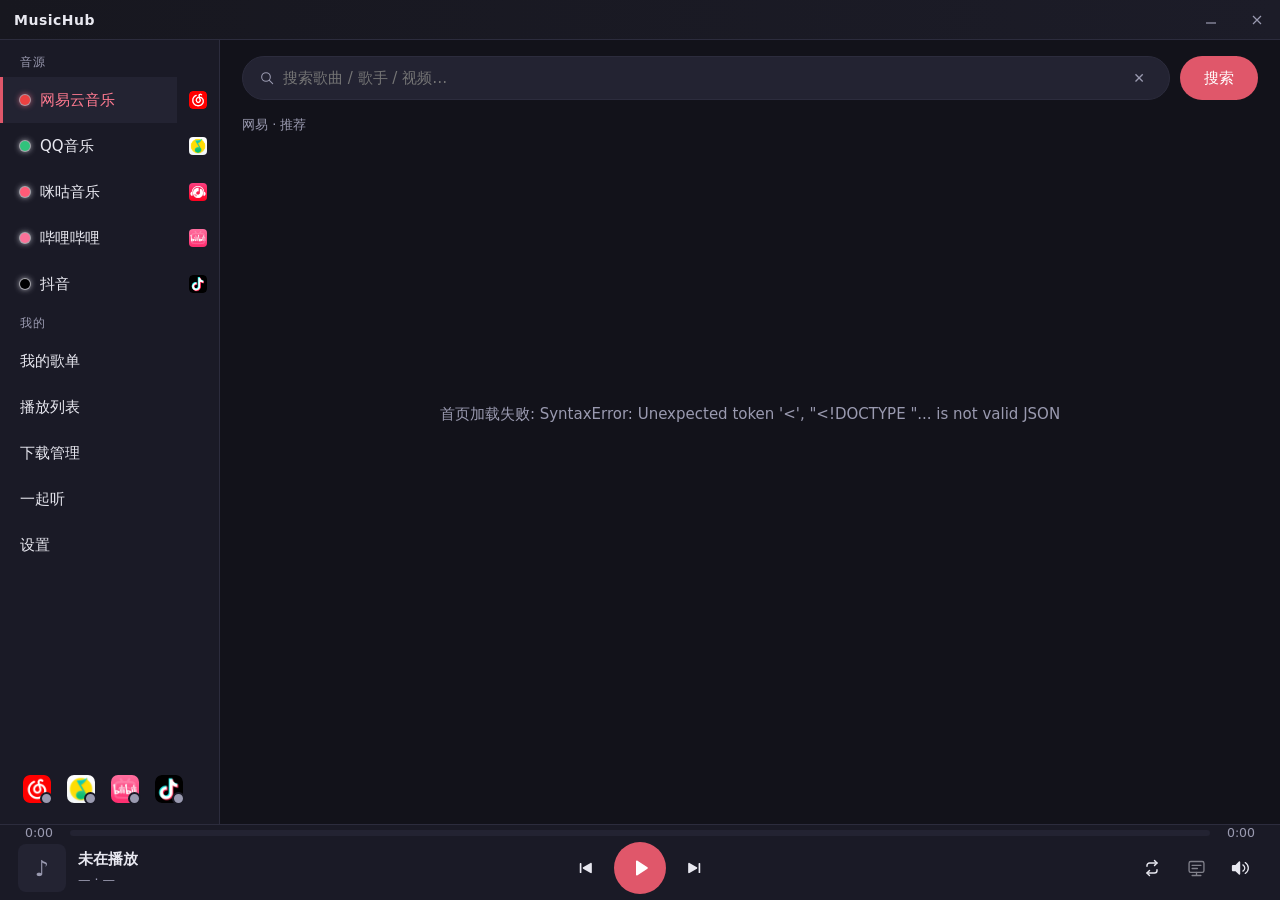
==== commit 2150f816: "完善桌面歌词与媒体集成: SMTC/AUMID 唤醒、内存回收、弹幕排版、桌面歌词性能与交互修复" ====
--- a/web/index.html
+++ b/web/index.html
@@ -37,6 +37,7 @@
       <div class="src-row"><button class="src-btn" data-source="qq"><span class="dot" style="background:#31c27c"></span>QQ音乐</button><button class="src-pl" data-source="qq" title="QQ歌单"><img class="src-ic" src="/web/img/qq.png" alt=""></button></div>
       <div class="src-row"><button class="src-btn" data-source="migu"><span class="dot" style="background:#ff5b77"></span>咪咕音乐</button><button class="src-pl" data-source="migu" title="咪咕歌单"><img class="src-ic" src="/web/img/migu.png" alt=""></button></div>
       <div class="src-row"><button class="src-btn" data-source="bilibili"><span class="dot" style="background:#fb7299"></span>哔哩哔哩</button><button class="src-pl" data-source="bilibili" title="B站歌单"><img class="src-ic" src="/web/img/bilibili.png" alt=""></button></div>
+      <div class="src-row"><button class="src-btn" data-source="douyin"><span class="dot" style="background:#000"></span>抖音</button><button class="src-pl" data-source="douyin" title="抖音歌单"><img class="src-ic" src="/web/img/douyin.png" alt="抖音"></button></div>
     </nav>
     <nav class="mine">
       <div class="nav-title">我的</div>
@@ -51,6 +52,7 @@
         <button class="acct-btn" id="btn-login" title="网易云账号"><img class="src-ic" src="/web/img/netease.png" alt=""></button>
         <button class="acct-btn" id="btn-qqlogin" title="QQ音乐账号"><img class="src-ic" src="/web/img/qq.png" alt=""></button>
         <button class="acct-btn" id="btn-bililogin" title="哔哩哔哩账号"><img class="src-ic" src="/web/img/bilibili.png" alt=""></button>
+        <button class="acct-btn" id="btn-douyinlogin" title="抖音 Cookie"><img class="src-ic" src="/web/img/douyin.png" alt="抖音"></button>
       </div>
     </div>
   </aside>
@@ -339,6 +341,23 @@
         </div>
         <p class="set-hint skin-file-name" id="set-skin-file-name">支持 JPG、PNG、GIF、WebP、MP4、WebM，单个文件不超过 200 MB。</p>
       </div>
+    </div>
+
+    <div class="set-group">
+      <h4>运行状态</h4>
+      <div class="set-row">
+        <label>应用内存</label>
+        <span class="set-val" id="set-mem-total">—</span>
+      </div>
+      <div class="set-row">
+        <label>进程数</label>
+        <span class="set-val" id="set-mem-procs">—</span>
+      </div>
+      <div class="set-row">
+        <label>主动回收</label>
+        <span class="set-val" id="set-mem-reclaims">—</span>
+      </div>
+      <p class="set-hint">合计主进程与 WebView2 子进程（浏览器/GPU/渲染等），口径为私有工作集，与任务管理器一致。</p>
     </div>
 
     <div class="set-msg" id="set-msg"></div>
@@ -432,6 +451,54 @@
   </div>
 </div>
 
+<!-- 抖音专用视频播放器 -->
+<div id="dy-player" class="dy-player hidden">
+  <video id="dy-video" muted playsinline preload="auto"></video>
+  <div class="dy-top">
+    <span class="dy-tag">抖音</span>
+    <button class="dy-close" id="dy-close" title="关闭">✕</button>
+  </div>
+  <button class="dy-bigplay" id="dy-bigplay" title="播放">
+    <svg viewBox="0 0 24 24" fill="currentColor"><path d="M8 5v14l11-7z"/></svg>
+  </button>
+  <div class="dy-rail" id="dy-rail">
+    <div class="dy-avatar hidden" id="dy-avatar">
+      <img id="dy-avatar-img" alt="">
+    </div>
+    <button class="dy-act" id="dy-like" title="点赞">
+      <svg viewBox="0 0 24 24" fill="currentColor"><path d="M12 21s-7.5-4.7-9.7-9A5.6 5.6 0 0 1 12 5.6 5.6 5.6 0 0 1 21.7 12C19.5 16.3 12 21 12 21z"/></svg>
+      <span id="dy-like-n">0</span>
+    </button>
+    <button class="dy-act" id="dy-cmt" title="评论">
+      <svg viewBox="0 0 24 24" fill="none" stroke="currentColor" stroke-width="1.8" stroke-linejoin="round"><path d="M21 6a2 2 0 0 0-2-2H5a2 2 0 0 0-2 2v9a2 2 0 0 0 2 2h2v4l4.5-4H19a2 2 0 0 0 2-2V6Z"/></svg>
+      <span id="dy-cmt-n">0</span>
+    </button>
+    <button class="dy-act" id="dy-collect" title="收藏">
+      <svg viewBox="0 0 24 24" fill="currentColor"><path d="M12 2.6l2.9 5.9 6.5.9-4.7 4.6 1.1 6.4-5.8-3-5.8 3 1.1-6.4L2.6 9.4l6.5-.9z"/></svg>
+      <span id="dy-collect-n">0</span>
+    </button>
+    <button class="dy-act" id="dy-share" title="分享">
+      <svg viewBox="0 0 24 24" fill="none" stroke="currentColor" stroke-width="1.9" stroke-linecap="round" stroke-linejoin="round"><path d="M4 12v7a2 2 0 0 0 2 2h12a2 2 0 0 0 2-2v-7"/><path d="M12 16V3M7 8l5-5 5 5"/></svg>
+      <span id="dy-share-n">0</span>
+    </button>
+  </div>
+  <div class="dy-bottom">
+    <div class="dy-author" id="dy-author"></div>
+    <div class="dy-desc" id="dy-desc"></div>
+    <div class="dy-bar" id="dy-bar"><div class="dy-fill" id="dy-fill"><span class="knob"></span></div></div>
+    <div class="dy-time" id="dy-time">0:00 / 0:00</div>
+    <div class="dy-pop hidden" id="dy-pop"></div>
+  </div>
+  <div class="dy-hint">↑↓ / 上下滑动切换视频，左右拖动画面快进快退</div>
+  <div class="dy-cmt-panel hidden" id="dy-cmt-panel">
+    <div class="dy-cmt-head">
+      <span id="dy-cmt-title">评论</span>
+      <button class="dy-cmt-close" id="dy-cmt-close" title="关闭">✕</button>
+    </div>
+    <div class="dy-cmt-list scroll-y" id="dy-cmt-list"></div>
+  </div>
+</div>
+
 <audio id="audio" preload="auto"></audio>
 <audio id="room-fallback-audio" preload="auto"></audio>
 
@@ -442,6 +509,7 @@
     <h3>P2P 一起听</h3>
     <div id="room-landing">
       <p class="set-hint">优先 WebRTC 音视频直连；失败后自动使用房主自动开放的 LAN HTTP 回退。邀请码包含短期房间凭据，请勿公开分享。</p>
+      <p class="set-hint">已确认支持局域网连接，非局域网 P2P 能力待验证。</p>
       <div class="set-row">
         <label for="room-nick">昵称</label>
         <input id="room-nick" type="text" maxlength="20" placeholder="房主 / 成员">
@@ -454,6 +522,7 @@
 
     <div id="room-host" class="hidden">
       <div class="room-status" id="room-host-status"></div>
+      <div class="room-sync" id="room-sync-host"></div>
       <div class="room-slots" id="room-slots"></div>
       <div class="room-chat" id="room-chat"></div>
       <div class="room-chat-input">
@@ -467,7 +536,8 @@
     </div>
 
     <div id="room-join" class="hidden">
-      <p class="set-hint">粘贴房主生成的邀请码，生成应答码后发回房主。</p>
+      <p class="set-hint">粘贴房主生成的邀请码，生成应答码后发回房主。已确认支持局域网连接，非局域网 P2P 能力待验证。</p>
+      <div class="room-sync" id="room-sync-member"></div>
       <textarea id="room-invite" class="room-code" spellcheck="false" placeholder="粘贴 MH1. 开头的邀请码"></textarea>
       <div class="set-actions">
         <button class="go-btn" id="room-join-go">生成应答码</button>
@@ -483,6 +553,38 @@
         <button class="go-btn" id="room-member-chat-send">发送</button>
       </div>
     </div>
+  </div>
+</div>
+
+<!-- 抖音登录弹窗 -->
+<div id="douyinlogin-modal" class="modal hidden">
+  <div class="modal-box">
+    <button class="modal-close" id="douyinlogin-close">✕</button>
+    <h3>抖音登录</h3>
+    <div class="login-tabs">
+      <button class="dlt active" data-tab="qr">扫码登录</button>
+      <button class="dlt" data-tab="inapp">应用内登录</button>
+      <button class="dlt" data-tab="cookie">粘贴 Cookie</button>
+    </div>
+    <div class="login-pane" id="douyin-pane-qr">
+      <div class="qr-wrap"><img id="douyin-qr-img" alt="抖音登录二维码"><div class="qr-mask" id="douyin-qr-mask"></div></div>
+      <p class="qr-tip" id="douyin-qr-tip">用抖音 App 扫码登录</p>
+      <button class="wide-btn" id="douyin-qr-refresh">刷新二维码</button>
+      <p class="qr-tip">二维码来自抖音官方登录页；扫码确认后会自动写入登录态。也可以切到「应用内登录」或「粘贴 Cookie」。</p>
+      <p class="qr-tip err" id="douyin-qr-msg"></p>
+    </div>
+    <div class="login-pane hidden" id="douyin-pane-inapp">
+      <button class="wide-btn" id="douyin-native">在应用内打开抖音登录页（推荐）</button>
+      <p class="qr-tip">在独立 WebView2 窗口中完成抖音登录/验证码；成功后自动回收 Cookie。浏览器模式下不可用。</p>
+      <p class="qr-tip err" id="douyin-native-msg"></p>
+    </div>
+    <div class="login-pane hidden" id="douyin-pane-cookie">
+      <p class="qr-tip">在电脑浏览器登录 douyin.com 后复制请求头 Cookie；分享链接解析通常无需 Cookie。</p>
+      <textarea id="douyin-cookie-input" rows="4" placeholder="sessionid=...; ttwid=...; msToken=..."></textarea>
+      <button class="wide-btn" id="douyin-cookie-save">保存 Cookie</button>
+      <p class="qr-tip err" id="douyin-cookie-msg"></p>
+    </div>
+    <button class="wide-btn hidden" id="douyin-logout" style="margin-top:8px">退出登录</button>
   </div>
 </div>
 
--- a/web/style.css
+++ b/web/style.css
@@ -145,7 +145,14 @@
 .src-logo img { width: 26px; height: 26px; display: block; border-radius: 6px; }
 .src-logo-lg img { width: 56px; height: 56px; display: block; border-radius: 12px; margin: 0 auto; }
 .src-ic { width: 18px; height: 18px; display: block; border-radius: 4px; object-fit: cover; flex-shrink: 0; }
-.dot { width: 10px; height: 10px; border-radius: 50%; flex-shrink: 0; }
+.dot {
+  width: 10px; height: 10px; border-radius: 50%; flex-shrink: 0;
+  box-shadow: 0 0 0 1px rgba(255, 255, 255, .45), 0 0 6px currentColor;
+}
+.src-btn[data-source="douyin"] .dot {
+  background: #000 !important;
+  forced-color-adjust: none;
+}
 .sidebar-foot { margin-top: auto; padding: 16px 20px 0; font-size: calc(12px * var(--font-scale)); color: var(--fg-dim); }
 .acct-row { display: flex; align-items: center; gap: 10px; }
 .acct-btn { position: relative; width: 34px; height: 34px; padding: 0; border: none; border-radius: 8px; background: none; cursor: pointer; display: flex; align-items: center; justify-content: center; transition: background .15s, transform .1s; }
@@ -541,6 +548,12 @@
 .room-status { display: flex; flex-wrap: wrap; gap: 8px; align-items: center; margin-bottom: 12px; }
 .room-badge { display: inline-flex; align-items: center; padding: 4px 9px; border-radius: 999px; background: var(--bg3); border: 1px solid var(--line); color: var(--fg-dim); font-size: calc(11px * var(--font-scale)); }
 .room-badge.online { color: #7ee0a1; border-color: rgba(126,224,161,.45); }
+.room-badge.warn { color: #ffd27f; border-color: rgba(255,210,127,.45); }
+.room-sync { display: flex; flex-wrap: wrap; gap: 8px; align-items: center; margin: -4px 0 12px; font-size: calc(11px * var(--font-scale)); color: var(--fg-dim); }
+.room-sync .room-badge { font-size: inherit; }
+.room-video-note { margin: 8px 0 !important; color: #ffd27f !important; }
+.room-video-host { position: fixed; right: 24px; bottom: 140px; z-index: 951; max-width: 320px; padding: 10px 12px; border: 1px solid var(--line); border-radius: 12px; background: rgba(18,18,26,.94); color: var(--fg); box-shadow: 0 12px 32px rgba(0,0,0,.45); }
+.room-video-host .go-btn { margin-top: 8px; width: 100%; }
 .room-members { display: flex; flex-wrap: wrap; gap: 8px; width: 100%; color: var(--fg); font-size: calc(12px * var(--font-scale)); }
 .room-member { display: inline-flex; align-items: center; gap: 5px; }
 .room-member i { width: 7px; height: 7px; border-radius: 50%; background: #7ee0a1; }
@@ -568,7 +581,7 @@
 /* ---------- 长按菜单 ---------- */
 .ctx-menu {
   position: fixed; background: var(--bg3); border: 1px solid var(--line); border-radius: 10px;
-  box-shadow: 0 8px 28px rgba(0,0,0,.6); z-index: 600; min-width: 160px; padding: 6px; overflow: hidden;
+  box-shadow: 0 8px 28px rgba(0,0,0,.6); z-index: 890; min-width: 160px; padding: 6px; overflow: hidden;
 }
 .ctx-item { display: flex; align-items: center; gap: 10px; padding: 11px 14px; border-radius: 6px; cursor: pointer; font-size: calc(14px * var(--font-scale)); min-height: 42px; }
 .ctx-item:hover { background: var(--hover); }
@@ -594,10 +607,10 @@
 .modal-close:hover { background: var(--hover); color: var(--fg); }
 .modal-box h3 { font-size: calc(18px * var(--font-scale)); margin-bottom: 16px; }
 .login-tabs { display: flex; gap: 8px; margin-bottom: 16px; }
-.lt, .blt { flex: 1; padding: 9px; border-radius: 8px; background: var(--bg3); border: 1px solid var(--line); color: var(--fg-dim); cursor: pointer; font-size: calc(14px * var(--font-scale)); min-height: 40px; }
-.lt.active, .blt.active { color: var(--fg); border-color: var(--accent); }
+.lt, .blt, .dlt { flex: 1; padding: 9px; border-radius: 8px; background: var(--bg3); border: 1px solid var(--line); color: var(--fg-dim); cursor: pointer; font-size: calc(14px * var(--font-scale)); min-height: 40px; }
+.lt.active, .blt.active, .dlt.active { color: var(--fg); border-color: var(--accent); }
 .qr-wrap { display: flex; justify-content: center; padding: 10px 0; position: relative; }
-#qr-img, #bili-qr-img { display: block; width: 220px; height: 220px; border-radius: 12px; background: #fff; overflow: hidden; }
+#qr-img, #bili-qr-img, #douyin-qr-img { display: block; width: 220px; height: 220px; border-radius: 12px; background: #fff; overflow: hidden; }
 .qr-mask { position: absolute; inset: 10px; display: flex; align-items: center; justify-content: center; text-align: center; font-size: calc(14px * var(--font-scale)); padding: 20px; }
 .qr-tip { text-align: center; color: var(--fg-dim); font-size: calc(13px * var(--font-scale)); margin: 8px 0 14px; }
 .qr-tip.err { color: var(--accent); }
@@ -718,3 +731,177 @@
 .vg-btn:hover { opacity: 1; }
 .vg-btn.on { color: #fb7299; }
 .vg-time { margin-left: auto; font-size: calc(11px * var(--font-scale)); color: rgba(255,255,255,.85); }
+
+/* ---------- 抖音专用视频播放器 ---------- */
+.dy-player {
+  position: fixed; inset: 0; z-index: 880; background: #000;
+  display: flex; align-items: center; justify-content: center; overflow: hidden;
+}
+.dy-player > video {
+  width: 100%; height: 100%; object-fit: contain; background: #000; display: block;
+  touch-action: none; cursor: grab;
+}
+.dy-player > video:active { cursor: grabbing; }
+.dy-top {
+  position: absolute; top: 0; left: 0; right: 0;
+  display: flex; align-items: center; justify-content: space-between;
+  padding: 16px 20px;
+  background: linear-gradient(to bottom, rgba(0,0,0,.55), transparent);
+}
+.dy-tag {
+  color: #fff; font-size: calc(13px * var(--font-scale)); font-weight: 700;
+  letter-spacing: .5px; background: #fe2c55; border-radius: 6px; padding: 3px 10px;
+}
+.dy-close {
+  width: 38px; height: 38px; border: none; border-radius: 50%;
+  background: rgba(0,0,0,.4); color: #fff; cursor: pointer;
+  font-size: calc(16px * var(--font-scale)); display: flex;
+  align-items: center; justify-content: center; transition: background .15s;
+}
+.dy-close:hover { background: rgba(255,255,255,.18); }
+.dy-bigplay {
+  position: absolute; left: 50%; top: 50%; transform: translate(-50%, -50%);
+  width: 76px; height: 76px; border: none; border-radius: 50%;
+  background: rgba(0,0,0,.45); color: #fff; cursor: pointer;
+  display: none; align-items: center; justify-content: center;
+}
+.dy-player.paused .dy-bigplay { display: flex; }
+.dy-bigplay svg { width: 34px; height: 34px; display: block; margin-left: 4px; }
+.dy-bottom {
+  position: absolute; left: 0; right: 0; bottom: 0;
+  padding: 70px 26px 24px; color: #fff; pointer-events: none;
+  background: linear-gradient(to top, rgba(0,0,0,.8), transparent);
+}
+.dy-author { font-size: calc(16px * var(--font-scale)); font-weight: 700; }
+.dy-desc {
+  font-size: calc(13.5px * var(--font-scale)); line-height: 1.5; opacity: .9; margin-top: 6px;
+  display: -webkit-box; -webkit-line-clamp: 2; -webkit-box-orient: vertical; overflow: hidden;
+}
+.dy-bar {
+  pointer-events: auto; position: relative; height: 3px; border-radius: 3px;
+  background: rgba(255,255,255,.28); margin-top: 18px; cursor: pointer; touch-action: none;
+}
+.dy-fill { height: 100%; width: 0; background: #fe2c55; border-radius: 3px; position: relative; }
+.dy-fill .knob {
+  position: absolute; right: -6px; top: 50%; width: 12px; height: 12px;
+  border-radius: 50%; background: #fff; transform: translateY(-50%);
+}
+.dy-time { font-size: calc(12px * var(--font-scale)); opacity: .72; margin-top: 9px; letter-spacing: .3px; }
+.dy-pop {
+  position: absolute; right: 86px; top: 50%; transform: translateY(-50%);
+  pointer-events: none; z-index: 8; color: #fff; font-weight: 700;
+  font-size: calc(18px * var(--font-scale)); white-space: nowrap;
+  text-shadow: 0 2px 12px rgba(0,0,0,.85), 0 0 18px rgba(254,44,85,.9);
+  background: linear-gradient(90deg, rgba(254,44,85,.9), rgba(255,149,80,.9));
+  padding: 10px 18px; border-radius: 999px;
+  box-shadow: 0 8px 28px rgba(254,44,85,.35);
+  animation: dyPop .95s cubic-bezier(.2,.9,.25,1) forwards;
+}
+@keyframes dyPop {
+  0% { opacity: 0; transform: translateY(-40%) scale(.6); }
+  18% { opacity: 1; transform: translateY(-50%) scale(1.14); }
+  38% { transform: translateY(-50%) scale(1); }
+  75% { opacity: 1; transform: translateY(-65%) scale(1); }
+  100% { opacity: 0; transform: translateY(-95%) scale(.92); }
+}
+.dy-act.pop svg { animation: dyActPop .55s ease-out; }
+@keyframes dyActPop {
+  0% { transform: scale(1); }
+  35% { transform: scale(1.45) rotate(-10deg); }
+  70% { transform: scale(.92) rotate(6deg); }
+  100% { transform: scale(1); }
+}
+.dy-spark {
+  position: absolute; width: 7px; height: 7px; border-radius: 50%;
+  background: #fff; box-shadow: 0 0 10px #fe2c55; pointer-events: none;
+  animation: dySpark .7s ease-out forwards;
+}
+@keyframes dySpark {
+  0% { opacity: 1; transform: translate(0,0) scale(1); }
+  100% { opacity: 0; transform: translate(var(--dx), var(--dy)) scale(.2); }
+}
+.dy-hint {
+  position: absolute; right: 22px; bottom: 24px; pointer-events: none;
+  color: rgba(255,255,255,.55); font-size: calc(12px * var(--font-scale));
+}
+/* 右侧互动栏(点赞/评论/收藏/分享) */
+.dy-rail {
+  position: absolute; right: 20px; top: 50%; transform: translateY(-50%);
+  display: flex; flex-direction: column; align-items: center; gap: 18px; z-index: 5;
+}
+.dy-avatar {
+  width: 46px; height: 46px; border-radius: 50%; overflow: hidden;
+  border: 2px solid rgba(255,255,255,.9); background: rgba(255,255,255,.12);
+}
+.dy-avatar img { width: 100%; height: 100%; object-fit: cover; display: block; }
+.dy-act {
+  background: none; border: none; padding: 0; min-width: 46px; cursor: pointer;
+  color: #fff; display: flex; flex-direction: column; align-items: center; gap: 4px;
+  font-size: calc(12px * var(--font-scale)); text-shadow: 0 1px 3px rgba(0,0,0,.7);
+}
+.dy-act svg {
+  width: 30px; height: 30px; display: block;
+  filter: drop-shadow(0 2px 5px rgba(0,0,0,.55)); transition: transform .12s;
+}
+.dy-act:hover svg { transform: scale(1.1); }
+.dy-act.on { color: #fe2c55; }
+.dy-act.on svg { filter: drop-shadow(0 0 8px rgba(254,44,85,.85)); }
+.dy-player.cmt-open .dy-rail,
+.dy-player.cmt-open .dy-hint { display: none; }
+/* 评论面板 */
+.dy-cmt-panel {
+  position: absolute; top: 0; right: 0; bottom: 0; width: min(380px, 42%);
+  display: flex; flex-direction: column; z-index: 6;
+  background: rgba(18,18,23,.95); border-left: 1px solid rgba(255,255,255,.1);
+}
+.dy-cmt-head {
+  display: flex; align-items: center; justify-content: space-between;
+  padding: 16px 18px; color: #fff; font-size: calc(15px * var(--font-scale));
+  border-bottom: 1px solid rgba(255,255,255,.08);
+}
+.dy-cmt-close {
+  width: 30px; height: 30px; border: none; border-radius: 50%;
+  background: rgba(255,255,255,.08); color: #fff; cursor: pointer;
+}
+.dy-cmt-close:hover { background: rgba(255,255,255,.18); }
+.dy-cmt-list { flex: 1; min-height: 0; padding: 2px 16px 24px; color: #fff; }
+.dy-cmt-item {
+  display: flex; gap: 10px; padding: 14px 0;
+  border-bottom: 1px solid rgba(255,255,255,.06);
+}
+.dy-cmt-face {
+  width: 36px; height: 36px; border-radius: 50%; object-fit: cover;
+  flex-shrink: 0; background: #2a2a32;
+}
+.dy-cmt-face.ph { display: flex; align-items: center; justify-content: center; color: #888; }
+.dy-cmt-main { flex: 1; min-width: 0; }
+.dy-cmt-name {
+  font-size: calc(12.5px * var(--font-scale)); color: rgba(255,255,255,.55);
+  white-space: nowrap; overflow: hidden; text-overflow: ellipsis;
+}
+.dy-cmt-text {
+  font-size: calc(14px * var(--font-scale)); line-height: 1.55; margin-top: 4px;
+  word-break: break-word; white-space: pre-wrap; color: #fff;
+}
+.dy-cmt-meta { display: flex; align-items: center; gap: 10px; margin-top: 8px; }
+.dy-cmt-sub {
+  flex: 1; min-width: 0; font-size: calc(12px * var(--font-scale));
+  color: rgba(255,255,255,.4); white-space: nowrap; overflow: hidden; text-overflow: ellipsis;
+}
+.dy-cmt-like {
+  background: none; border: none; padding: 0; cursor: pointer;
+  display: inline-flex; align-items: center; gap: 4px;
+  color: rgba(255,255,255,.5); font-size: calc(12px * var(--font-scale));
+}
+.dy-cmt-like svg { width: 17px; height: 17px; display: block; }
+.dy-cmt-like b { font-weight: 400; }
+.dy-cmt-like:hover { color: rgba(255,255,255,.8); }
+.dy-cmt-like.on { color: #fe2c55; }
+.dy-cmt-loading {
+  padding: 46px 12px; text-align: center; color: rgba(255,255,255,.55);
+  font-size: calc(13px * var(--font-scale)); line-height: 1.7;
+}
+.dy-cmt-foot {
+  padding: 16px 0 8px; text-align: center;
+  color: rgba(255,255,255,.35); font-size: calc(12px * var(--font-scale));
+}
